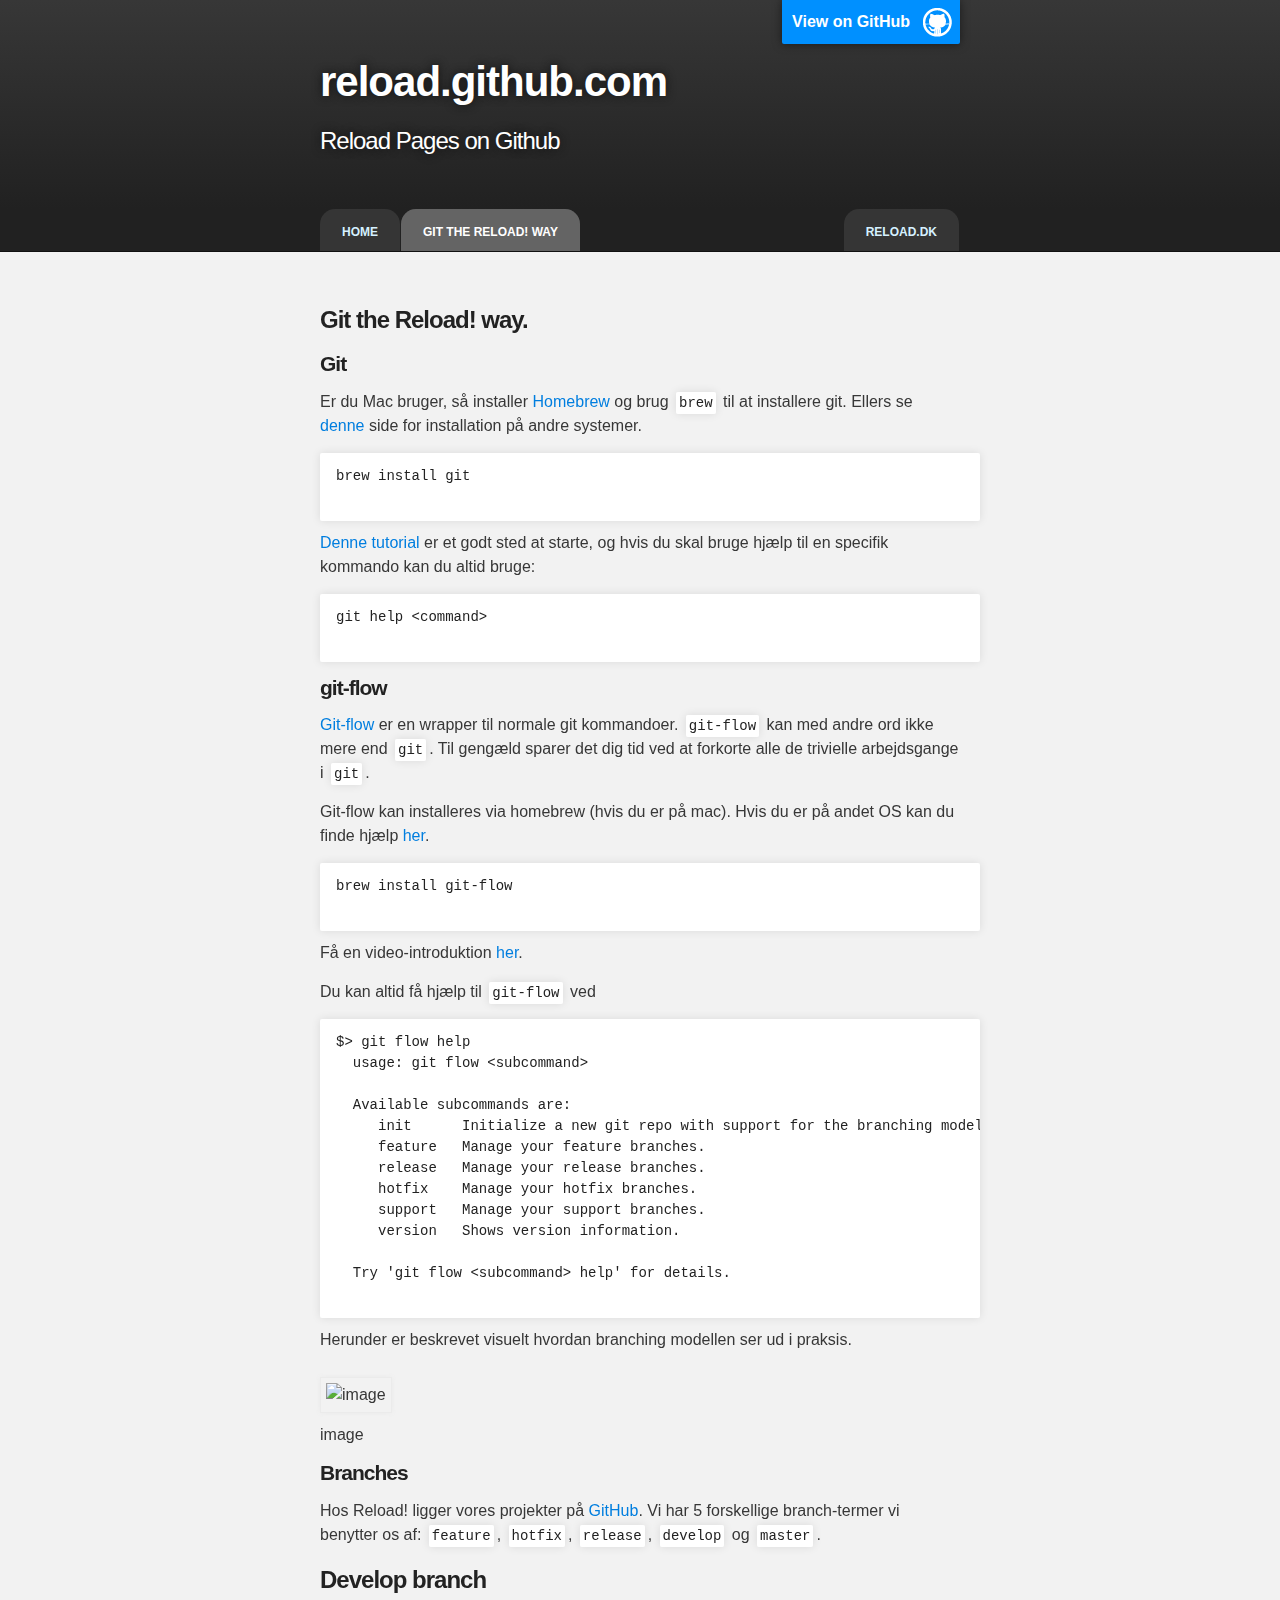
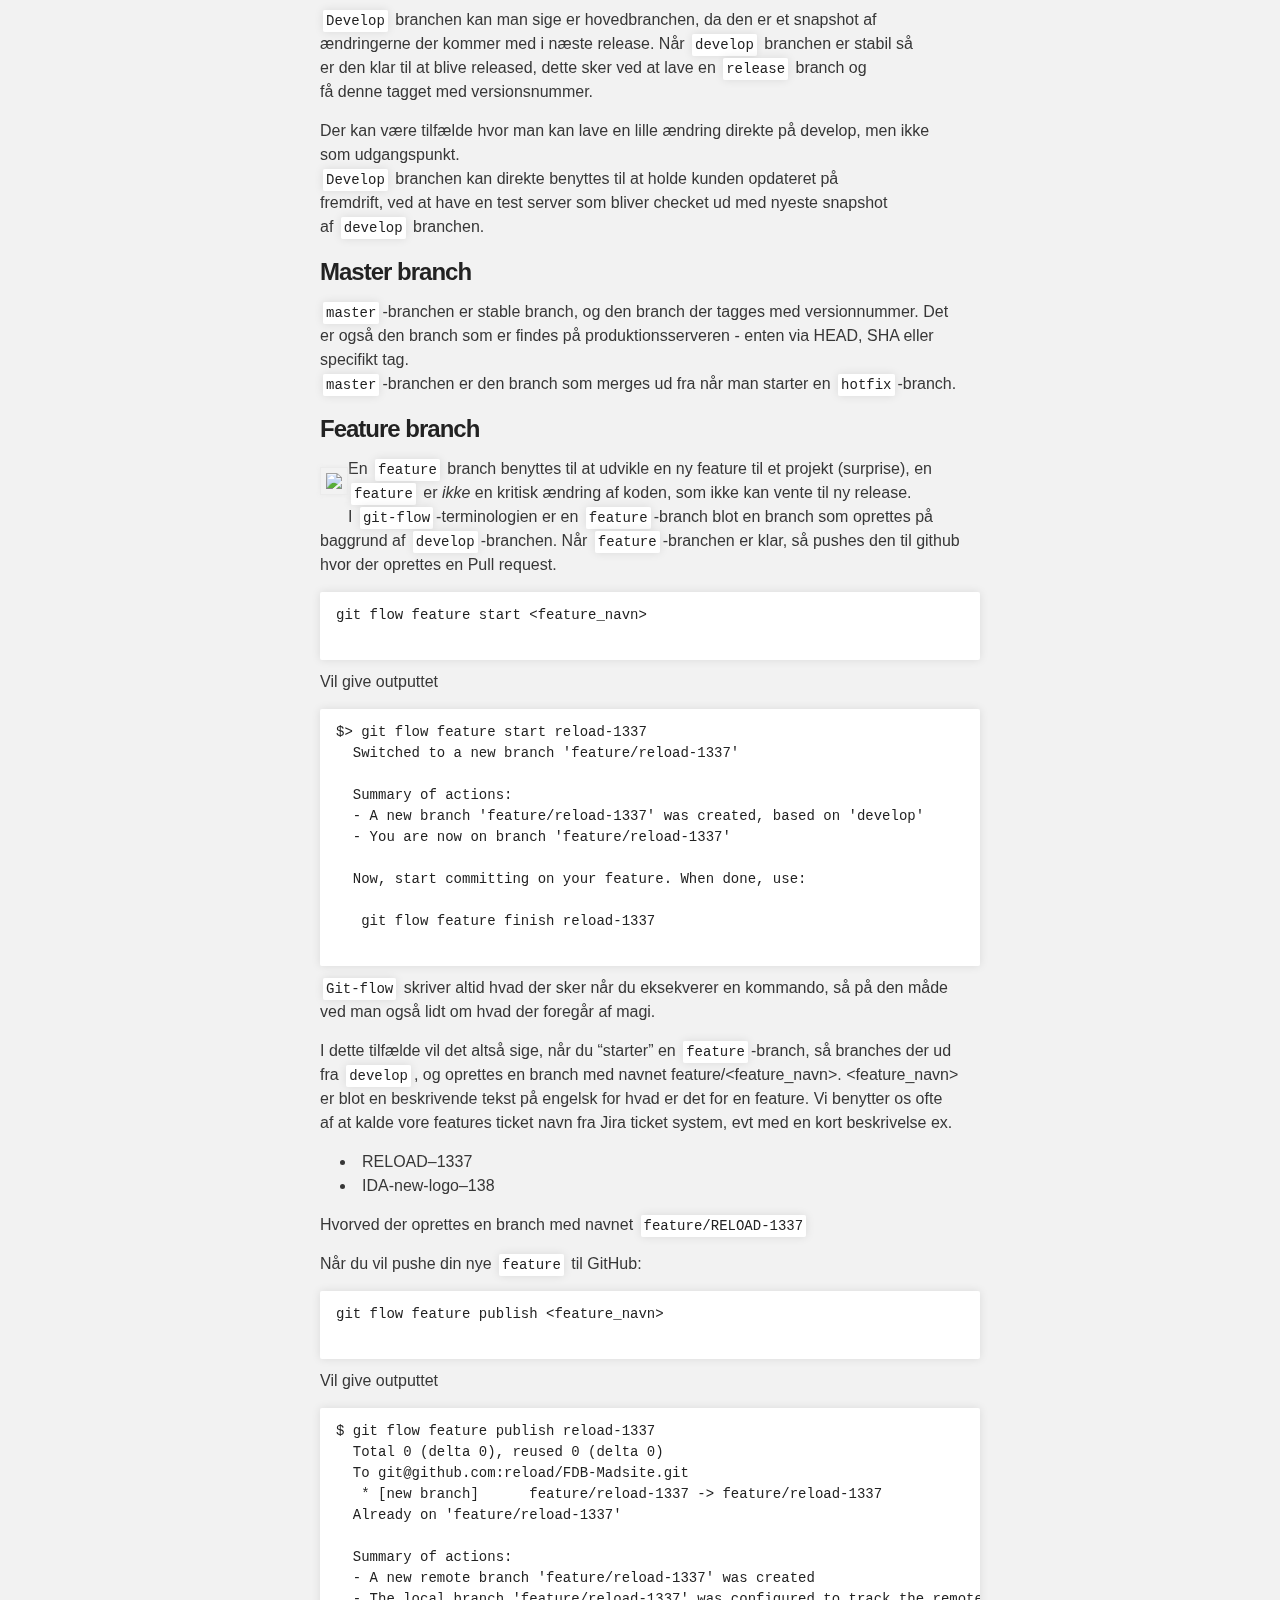
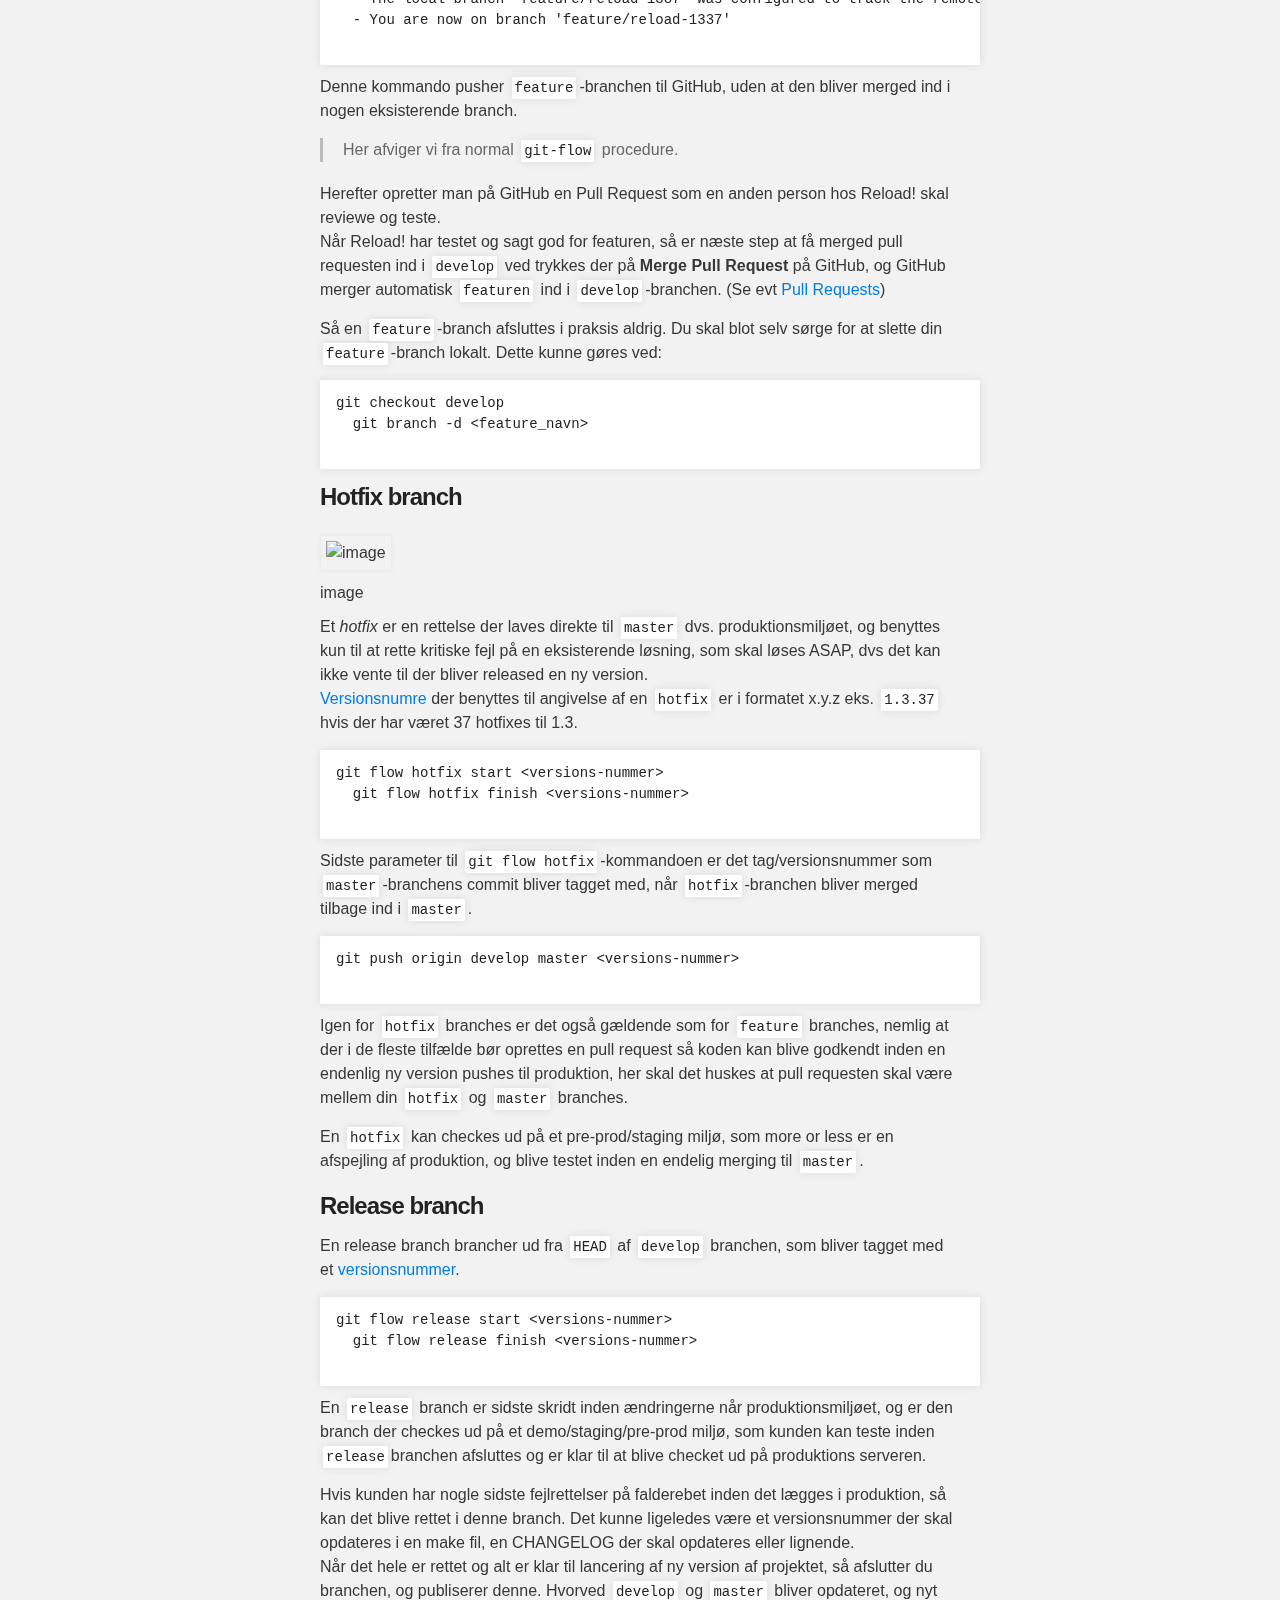
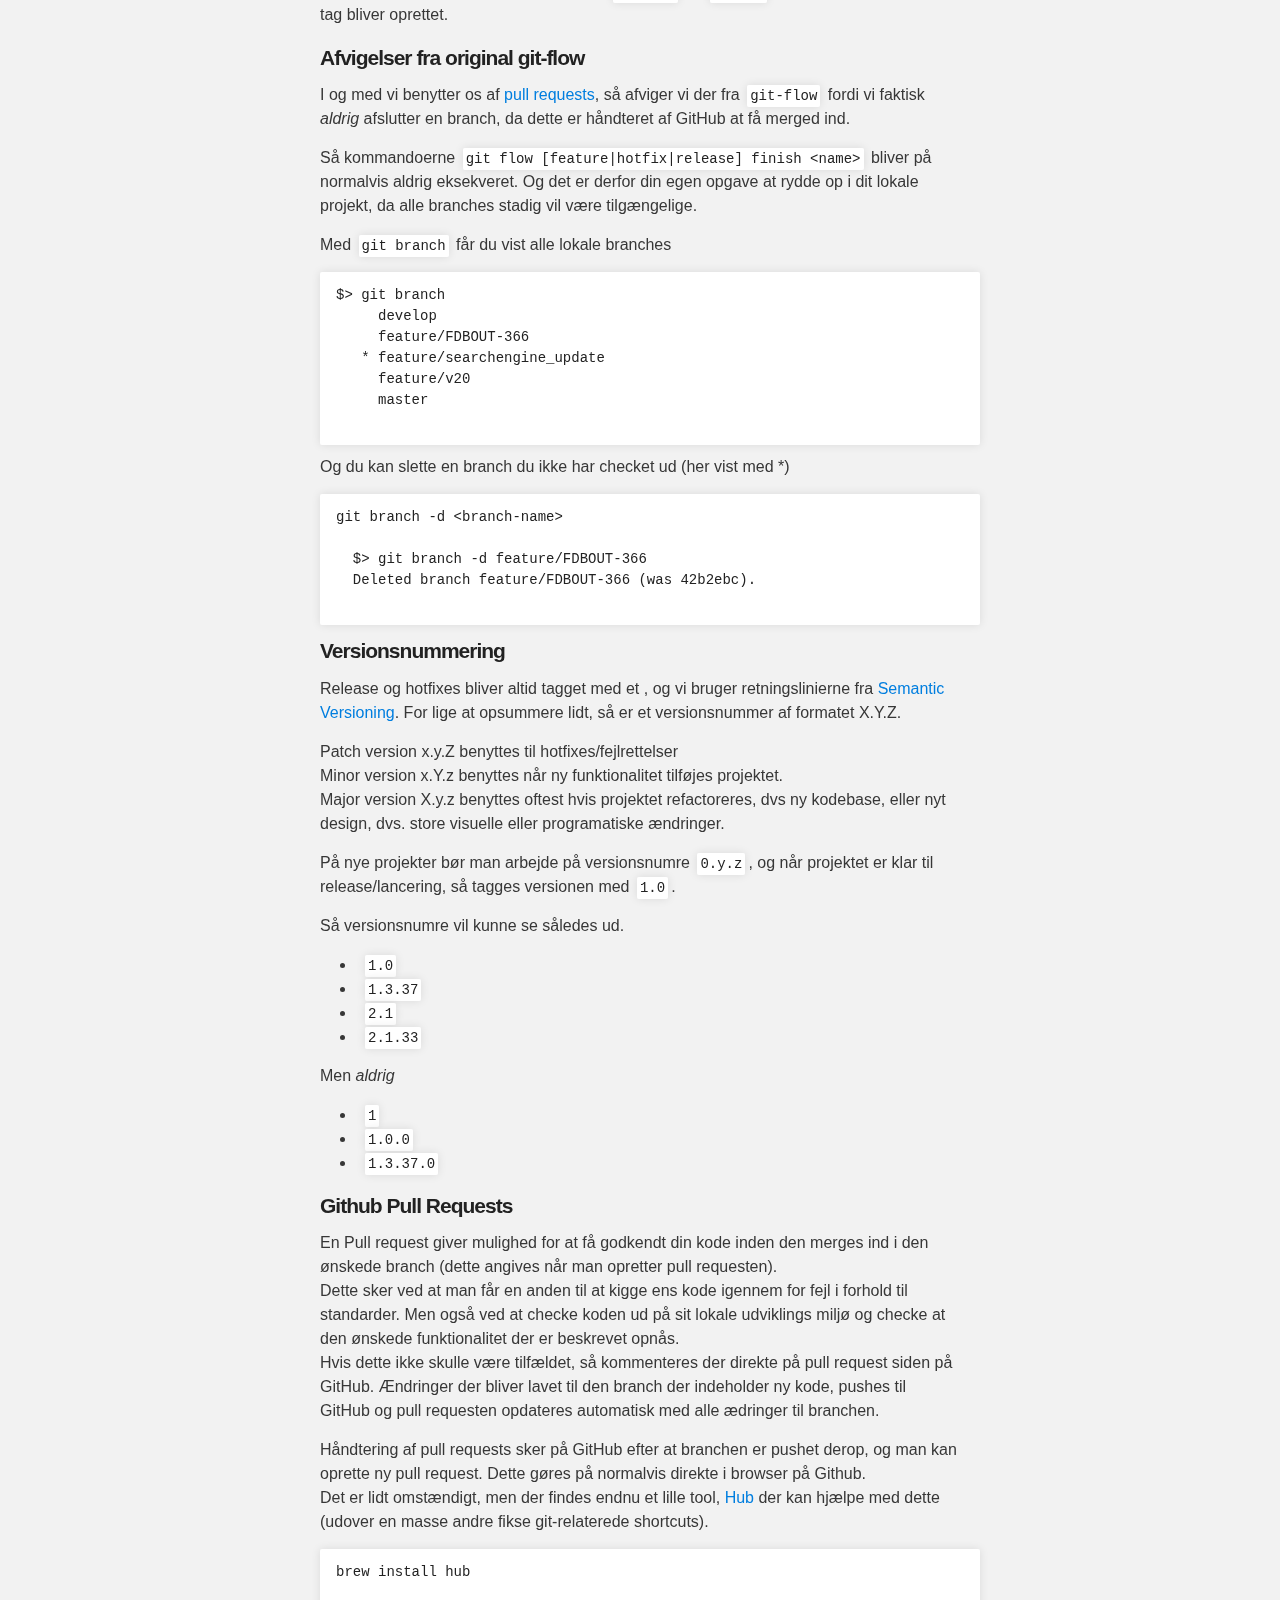
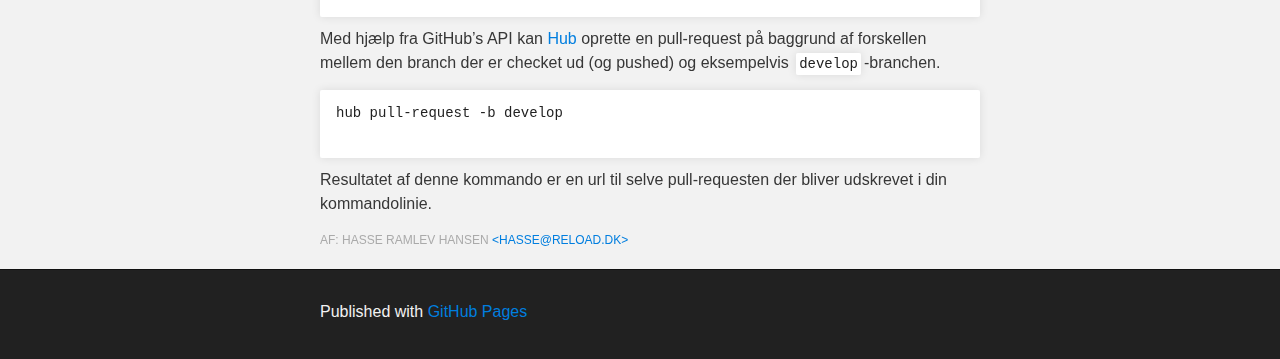
==== git-the-reload-way.html @ 1edd634a "Added a post about 'git the reload! way'" ====
<!DOCTYPE html>
<html>

  <head>
    <meta charset='utf-8' />
    <meta http-equiv="X-UA-Compatible" content="chrome=1" />
    <meta name="description" content="reload.github.com : Reload Pages on Github" />

    <link rel="stylesheet" type="text/css" media="screen" href="stylesheets/stylesheet.css">

    <title>reload.github.com</title>
  </head>

  <body>
  <!-- HEADER -->
  <div id="header_wrap" class="outer">
    <header class="inner">
      <a id="forkme_banner" href="https://github.com/reload">View on GitHub</a>

      <h1 id="project_title">reload.github.com</h1>
      <h2 id="project_tagline">Reload Pages on Github</h2>

    </header>
  </div>

  <menu class="inner">
    <ul>
      <li><a href="/index.html">Home</a></li>
      <li><a class="current" href="git-the-reload-way.html">Git the reload! way</a></li>
      <li><a href="http://reload.dk">Reload.dk</a></li>
    </ul>
  </menu>


  <!-- MAIN CONTENT -->
  <div id="main_content_wrap" class="outer">
    <section id="main_content" class="inner">
      <h3 id="gitthereloadway.">Git the Reload! way.</h3>
      <h4 id="git">Git</h4>

      <p>Er du Mac bruger, så installer <a href="http://brew.sh/">Homebrew</a> og brug <code>brew</code> til at installere git. Ellers se <a href="http://git-scm.com/book/en/Getting-Started-Installing-Git">denne</a> side for installation på andre systemer.</p>

      <pre><code>brew install git
      </code></pre>

      <p><a href="http://git-scm.com/docs/gittutorial">Denne tutorial</a> er et godt sted at starte, og hvis du skal bruge hjælp til en specifik kommando kan du altid bruge:</p>

      <pre><code>git help &lt;command&gt;  
      </code></pre>

      <h4 id="git-flow">git-flow</h4>

      <p><a href="https://github.com/nvie/gitflow">Git-flow</a> er en wrapper til normale git kommandoer. <code>git-flow</code> kan med andre ord ikke mere end <code>git</code>. Til gengæld sparer det dig tid ved at forkorte alle de trivielle arbejdsgange i <code>git</code>. </p>

      <p>Git-flow kan installeres via homebrew (hvis du er på mac). Hvis du er på andet OS kan du finde hjælp <a href="https://github.com/nvie/gitflow/wiki/Installation">her</a>. </p>

      <pre><code>brew install git-flow  
      </code></pre>

      <p>Få en video-introduktion <a href="http://vimeo.com/37408017">her</a>. </p>

      <p>Du kan altid få hjælp til <code>git-flow</code> ved </p>

      <pre><code>$&gt; git flow help
  usage: git flow &lt;subcommand&gt;

  Available subcommands are:
     init      Initialize a new git repo with support for the branching model.
     feature   Manage your feature branches.
     release   Manage your release branches.
     hotfix    Manage your hotfix branches.
     support   Manage your support branches.
     version   Shows version information.

  Try 'git flow &lt;subcommand&gt; help' for details.
      </code></pre>

      <p>Herunder er beskrevet visuelt hvordan branching modellen ser ud i praksis. </p>

      <figure>
        <img src="http://nvie.com/img/2009/12/Screen-shot-2009-12-24-at-11.32.03.png" alt="image" />
        <figcaption>image</figcaption></figure>

      <h4 id="branches">Branches</h4>

      <p>Hos Reload! ligger vores projekter på <a href="http://github.com">GitHub</a>. Vi har 5 forskellige branch-termer vi benytter os af: <code>feature</code>, <code>hotfix</code>, <code>release</code>, <code>develop</code> og <code>master</code>. </p>

      <h3 id="developbranch">Develop branch</h3>

      <p><code>Develop</code> branchen kan man sige er hovedbranchen, da den er et snapshot af<br/>
      ændringerne der kommer med i næste release. Når <code>develop</code> branchen er stabil så<br/>
      er den klar til at blive released, dette sker ved at lave en <code>release</code> branch og<br/>
      få denne tagget med versionsnummer. </p>

      <p>Der kan være tilfælde hvor man kan lave en lille ændring direkte på develop, men ikke som udgangspunkt.<br/>
      <code>Develop</code> branchen kan direkte benyttes til at holde kunden opdateret på<br/>
      fremdrift, ved at have en test server som bliver checket ud med nyeste snapshot<br/>
      af <code>develop</code> branchen. </p>

      <h3 id="masterbranch">Master branch</h3>

      <p><code>master</code>-branchen er stable branch, og den branch der tagges med versionnummer. Det er også den branch som er findes på produktionsserveren - enten via HEAD, SHA eller specifikt tag.<br/>
      <code>master</code>-branchen er den branch som merges ud fra når man starter en <code>hotfix</code>-branch. </p>

      <h3 id="featurebranch">Feature branch</h3>
      <div style='float:left;'> <img src='http://nvie.com/img/2009/12/fb.png'> </div>

      <p>En <code>feature</code> branch benyttes til at udvikle en ny feature til et projekt (surprise), en <code>feature</code> er <em>ikke</em> en kritisk ændring af koden, som ikke kan vente til ny release.<br/>
      I <code>git-flow</code>-terminologien er en <code>feature</code>-branch blot en branch som oprettes på baggrund af <code>develop</code>-branchen. Når <code>feature</code>-branchen er klar, så pushes den til github hvor der oprettes en Pull request.</p>

      <pre><code>git flow feature start &lt;feature_navn&gt;
      </code></pre>

      <p>Vil give outputtet</p>

      <pre><code>$&gt; git flow feature start reload-1337
  Switched to a new branch 'feature/reload-1337'

  Summary of actions:
  - A new branch 'feature/reload-1337' was created, based on 'develop'
  - You are now on branch 'feature/reload-1337'

  Now, start committing on your feature. When done, use:

   git flow feature finish reload-1337
      </code></pre>

      <p><code>Git-flow</code> skriver altid hvad der sker når du eksekverer en kommando, så på den måde ved man også lidt om hvad der foregår af magi. </p>

      <p>I dette tilfælde vil det altså sige, når du &#8220;starter&#8221; en <code>feature</code>-branch, så branches der ud fra <code>develop</code>, og oprettes en branch med navnet feature/&lt;feature_navn&gt;. &lt;feature_navn&gt; er blot en beskrivende tekst på engelsk for hvad er det for en feature. Vi benytter os ofte af at kalde vore features ticket navn fra Jira ticket system, evt med en kort beskrivelse ex. </p>

      <ul>
        <li>RELOAD&#8211;1337</li>
        <li>IDA-new-logo&#8211;138</li>
      </ul>

      <p>Hvorved der oprettes en branch med navnet <code>feature/RELOAD-1337</code></p>

      <p>Når du vil pushe din nye <code>feature</code> til GitHub:</p>

      <pre><code>git flow feature publish &lt;feature_navn&gt;
      </code></pre>

      <p>Vil give outputtet</p>

      <pre><code>$ git flow feature publish reload-1337
  Total 0 (delta 0), reused 0 (delta 0)
  To git@github.com:reload/FDB-Madsite.git
   * [new branch]      feature/reload-1337 -&gt; feature/reload-1337
  Already on 'feature/reload-1337'

  Summary of actions:
  - A new remote branch 'feature/reload-1337' was created
  - The local branch 'feature/reload-1337' was configured to track the remote branch
  - You are now on branch 'feature/reload-1337'
      </code></pre>

      <p>Denne kommando pusher <code>feature</code>-branchen til GitHub, uden at den bliver merged ind i nogen eksisterende branch. </p>

      <blockquote>
        <p>Her afviger vi fra normal <code>git-flow</code> procedure. </p>
      </blockquote>

      <p>Herefter opretter man på GitHub en Pull Request som en anden person hos Reload! skal reviewe og teste.<br/>
      Når Reload! har testet og sagt god for featuren, så er næste step at få merged pull requesten ind i <code>develop</code> ved trykkes der på <strong>Merge Pull Request</strong> på GitHub, og GitHub merger automatisk <code>featuren</code> ind i <code>develop</code>-branchen. (Se evt <a href="#pullrequests">Pull Requests</a>) </p>

      <p>Så en <code>feature</code>-branch afsluttes i praksis aldrig. Du skal blot selv sørge for at slette din <code>feature</code>-branch lokalt. Dette kunne gøres ved:</p>

      <pre><code>git checkout develop
  git branch -d &lt;feature_navn&gt;  
      </code></pre>

      <h3 id="hotfixbranch">Hotfix branch</h3>

      <figure>
        <img src="http://nvie.com/img/2010/01/hotfix-branches1.png" alt="image" />
        <figcaption>image</figcaption></figure>

      <p>Et <em>hotfix</em> er en rettelse der laves direkte til <code>master</code> dvs. produktionsmiljøet, og benyttes kun til at rette kritiske fejl på en eksisterende løsning, som skal løses ASAP, dvs det kan ikke vente til der bliver released en ny version.<br/>
      <a href="#versionsnummering">Versionsnumre</a> der benyttes til angivelse af en <code>hotfix</code> er i formatet x.y.z eks. <code>1.3.37</code> hvis der har været 37 hotfixes til 1.3.</p>

      <pre><code>git flow hotfix start &lt;versions-nummer&gt;
  git flow hotfix finish &lt;versions-nummer&gt;
      </code></pre>

      <p>Sidste parameter til <code>git flow hotfix</code>-kommandoen er det tag/versionsnummer som <code>master</code>-branchens commit bliver tagget med, når <code>hotfix</code>-branchen bliver merged tilbage ind i <code>master</code>.</p>

      <pre><code>git push origin develop master &lt;versions-nummer&gt;
      </code></pre>

      <p>Igen for <code>hotfix</code> branches er det også gældende som for <code>feature</code> branches, nemlig at der i de fleste tilfælde bør oprettes en pull request så koden kan blive godkendt inden en endenlig ny version pushes til produktion, her skal det huskes at pull requesten skal være mellem din <code>hotfix</code> og <code>master</code> branches. </p>

      <p>En <code>hotfix</code> kan checkes ud på et pre-prod/staging miljø, som more or less er en afspejling af produktion, og blive testet inden en endelig merging til <code>master</code>. </p>

      <h3 id="releasebranch">Release branch</h3>

      <p>En release branch brancher ud fra <code>HEAD</code> af <code>develop</code> branchen, som bliver tagget med<br/>
      et <a href="#versionsnummering">versionsnummer</a>.</p>

      <pre><code>git flow release start &lt;versions-nummer&gt;
  git flow release finish &lt;versions-nummer&gt;
      </code></pre>

      <p>En <code>release</code> branch er sidste skridt inden ændringerne når produktionsmiljøet, og er den branch der checkes ud på et demo/staging/pre-prod miljø, som kunden kan teste inden <code>release</code>branchen afsluttes og er klar til at blive checket ud på produktions serveren. </p>

      <p>Hvis kunden har nogle sidste fejlrettelser på falderebet inden det lægges i produktion, så kan det blive rettet i denne branch. Det kunne ligeledes være et versionsnummer der skal opdateres i en make fil, en CHANGELOG der skal opdateres eller lignende.<br/>
      Når det hele er rettet og alt er klar til lancering af ny version af projektet, så afslutter du branchen, og publiserer denne. Hvorved <code>develop</code> og <code>master</code> bliver opdateret, og nyt tag <versions-nummer> bliver oprettet. </p>

      <h4 id="afvigelserfraoriginalgit-flow">Afvigelser fra original git-flow</h4>

      <p>I og med vi benytter os af <a href="#pullrequests">pull requests</a>, så afviger vi der fra <code>git-flow</code> fordi vi faktisk <em>aldrig</em> afslutter en branch, da dette er håndteret af GitHub at få merged ind. </p>

      <p>Så kommandoerne <code>git flow [feature|hotfix|release] finish &lt;name&gt;</code> bliver på normalvis aldrig eksekveret. Og det er derfor din egen opgave at rydde op i dit lokale projekt, da alle branches stadig vil være tilgængelige. </p>

      <p>Med <code>git branch</code> får du vist alle lokale branches</p>

      <pre><code>$&gt; git branch
     develop
     feature/FDBOUT-366
   * feature/searchengine_update
     feature/v20
     master
      </code></pre>

      <p>Og du kan slette en branch du ikke har checket ud (her vist med *)</p>

      <pre><code>git branch -d &lt;branch-name&gt;

  $&gt; git branch -d feature/FDBOUT-366
  Deleted branch feature/FDBOUT-366 (was 42b2ebc).  
      </code></pre>

      <h4 id="versionsnummering">Versionsnummering</h4>

      <p>Release og hotfixes bliver altid tagget med et <versions-nummer>, og vi bruger retningslinierne fra <a href="http://semver.org/">Semantic Versioning</a>. For lige at opsummere lidt, så er et versionsnummer af formatet X.Y.Z. </p>

      <p>Patch version x.y.Z benyttes til hotfixes/fejlrettelser<br/>
      Minor version x.Y.z benyttes når ny funktionalitet tilføjes projektet.<br/>
      Major version X.y.z benyttes oftest hvis projektet refactoreres, dvs ny kodebase, eller nyt design, dvs. store visuelle eller programatiske ændringer. </p>

      <p>På nye projekter bør man arbejde på versionsnumre <code>0.y.z</code>, og når projektet er klar til release/lancering, så tagges versionen med <code>1.0</code>. </p>

      <p>Så versionsnumre vil kunne se således ud. </p>

      <ul>
        <li><code>1.0</code></li>
        <li><code>1.3.37</code></li>
        <li><code>2.1</code></li>
        <li><code>2.1.33</code></li>
      </ul>

      <p>Men <em>aldrig</em> </p>

      <ul>
        <li><code>1</code></li>
        <li><code>1.0.0</code></li>
        <li><code>1.3.37.0</code></li>
      </ul>

      <h4 id="githubpullrequests">Github Pull Requests</h4>

      <p>En Pull request giver mulighed for at få godkendt din kode inden den merges ind i den ønskede branch (dette angives når man opretter pull requesten).<br/>
      Dette sker ved at man får en anden til at kigge ens kode igennem for fejl i forhold til standarder. Men også ved at checke koden ud på sit lokale udviklings miljø og checke at den ønskede funktionalitet der er beskrevet opnås.<br/>
      Hvis dette ikke skulle være tilfældet, så kommenteres der direkte på pull request siden på GitHub. Ændringer der bliver lavet til den branch der indeholder ny kode, pushes til GitHub og pull requesten opdateres automatisk med alle ædringer til branchen. </p>

      <p>Håndtering af pull requests sker på GitHub efter at branchen er pushet derop, og man kan oprette ny pull request. Dette gøres på normalvis direkte i browser på Github.<br/>
      Det er lidt omstændigt, men der findes endnu et lille tool, <a href="http://defunkt.io/hub/">Hub</a> der kan hjælpe med dette (udover en masse andre fikse git-relaterede shortcuts).</p>

      <pre><code>brew install hub  
      </code></pre>

      <p>Med hjælp fra GitHub&#8217;s API kan <a href="http://defunkt.io/hub/">Hub</a> oprette en pull-request på baggrund af forskellen mellem den branch der er checket ud (og pushed) og eksempelvis <code>develop</code>-branchen.</p>

      <pre><code>hub pull-request -b develop
      </code></pre>

      <p>Resultatet af denne kommando er en url til selve pull-requesten der bliver udskrevet i din kommandolinie.</p>

      <div class="byline">Af: Hasse Ramlev Hansen <a
          href="mailto:hasse@reload.dk">&lt;hasse@reload.dk&gt;</a></div>
    </section>
  </div>

  <!-- FOOTER  -->
  <div id="footer_wrap" class="outer">
    <footer class="inner">
      <p>Published with <a href="http://pages.github.com">GitHub Pages</a></p>
    </footer>
  </div>

  <script type="text/javascript">
  var gaJsHost = (("https:" == document.location.protocol) ? "https://ssl." : "http://www.");
  document.write(unescape("%3Cscript src='" + gaJsHost + "google-analytics.com/ga.js' type='text/javascript'%3E%3C/script%3E"));
  </script>
  <script type="text/javascript">
  try {
    var pageTracker = _gat._getTracker("UA-15751550-1");
    pageTracker._trackPageview();
  } catch(err) {}
  </script>


  </body>
  </html>
---- stylesheets/stylesheet.css ----
/*******************************************************************************
Slate Theme for Github Pages
by Jason Costello, @jsncostello
*******************************************************************************/

@import url(pygment_trac.css);

/*******************************************************************************
MeyerWeb Reset
*******************************************************************************/

html, body, div, span, applet, object, iframe,
h1, h2, h3, h4, h5, h6, p, blockquote, pre,
a, abbr, acronym, address, big, cite, code,
del, dfn, em, img, ins, kbd, q, s, samp,
small, strike, strong, sub, sup, tt, var,
b, u, i, center,
dl, dt, dd, ol, ul, li,
fieldset, form, label, legend,
table, caption, tbody, tfoot, thead, tr, th, td,
article, aside, canvas, details, embed,
figure, figcaption, footer, header, hgroup,
menu, nav, output, ruby, section, summary,
time, mark, audio, video {
  margin: 0;
  padding: 0;
  border: 0;
  font: inherit;
  vertical-align: baseline;
}

/* HTML5 display-role reset for older browsers */
article, aside, details, figcaption, figure,
footer, header, hgroup, menu, nav, section {
  display: block;
}

ol, ul {
  list-style: none;
}

blockquote, q {
}

table {
  border-collapse: collapse;
  border-spacing: 0;
}

a:focus {
  outline: none;
}

/*******************************************************************************
Theme Styles
*******************************************************************************/

body {
  box-sizing: border-box;
  color:#373737;
  background: #212121;
  font-size: 16px;
  font-family: 'Myriad Pro', Calibri, Helvetica, Arial, sans-serif;
  line-height: 1.5;
  -webkit-font-smoothing: antialiased;
}

h1, h2, h3, h4, h5, h6 {
  margin: 10px 0;
  font-weight: 700;
  color:#222222;
  font-family: 'Lucida Grande', 'Calibri', Helvetica, Arial, sans-serif;
  letter-spacing: -1px;
}

h1 {
  font-size: 36px;
  font-weight: 700;
}

h2 {
  padding-bottom: 10px;
  font-size: 32px;
  background: url('../images/bg_hr.png') repeat-x bottom;
}

h3 {
  font-size: 24px;
}

h4 {
  font-size: 21px;
}

h5 {
  font-size: 18px;
}

h6 {
  font-size: 16px;
}

p {
  margin: 10px 0 15px 0;
}

footer p {
  color: #f2f2f2;
}

a {
  text-decoration: none;
  color: #007edf;
  text-shadow: none;

  transition: color 0.5s ease;
  transition: text-shadow 0.5s ease;
  -webkit-transition: color 0.5s ease;
  -webkit-transition: text-shadow 0.5s ease;
  -moz-transition: color 0.5s ease;
  -moz-transition: text-shadow 0.5s ease;
  -o-transition: color 0.5s ease;
  -o-transition: text-shadow 0.5s ease;
  -ms-transition: color 0.5s ease;
  -ms-transition: text-shadow 0.5s ease;
}

#main_content a:hover {
  color: #0069ba;
  text-shadow: #0090ff 0px 0px 2px;
}

footer a:hover {
  color: #43adff;
  text-shadow: #0090ff 0px 0px 2px;
}

em {
  font-style: italic;
}

strong {
  font-weight: bold;
}

img {
  position: relative;
  margin: 0 auto;
  max-width: 739px;
  padding: 5px;
  margin: 10px 0 10px 0;
  border: 1px solid #ebebeb;

  box-shadow: 0 0 5px #ebebeb;
  -webkit-box-shadow: 0 0 5px #ebebeb;
  -moz-box-shadow: 0 0 5px #ebebeb;
  -o-box-shadow: 0 0 5px #ebebeb;
  -ms-box-shadow: 0 0 5px #ebebeb;
}

pre, code {
  width: 100%;
  color: #222;
  background-color: #fff;

  font-family: Monaco, "Bitstream Vera Sans Mono", "Lucida Console", Terminal, monospace;
  font-size: 14px;

  border-radius: 2px;
  -moz-border-radius: 2px;
  -webkit-border-radius: 2px;



}

pre {
  width: 100%;
  padding: 10px;
  box-shadow: 0 0 10px rgba(0,0,0,.1);
  overflow: auto;
}

code {
  padding: 3px;
  margin: 0 3px;
  box-shadow: 0 0 10px rgba(0,0,0,.1);
}

pre code {
  display: block;
  box-shadow: none;
}

blockquote {
  color: #666;
  margin-bottom: 20px;
  padding: 0 0 0 20px;
  border-left: 3px solid #bbb;
}

ul, ol, dl {
  margin-bottom: 15px
}

ul li {
  list-style: inside;
  padding-left: 20px;
}

ol li {
  list-style: decimal inside;
  padding-left: 20px;
}

dl dt {
  font-weight: bold;
}

dl dd {
  padding-left: 20px;
  font-style: italic;
}

dl p {
  padding-left: 20px;
  font-style: italic;
}

hr {
  height: 1px;
  margin-bottom: 5px;
  border: none;
  background: url('../images/bg_hr.png') repeat-x center;
}

table {
  border: 1px solid #373737;
  margin-bottom: 20px;
  text-align: left;
 }

th {
  font-family: 'Lucida Grande', 'Helvetica Neue', Helvetica, Arial, sans-serif;
  padding: 10px;
  background: #373737;
  color: #fff;
 }

td {
  padding: 10px;
  border: 1px solid #373737;
 }

form {
  background: #f2f2f2;
  padding: 20px;
}

img {
  width: 100%;
  max-width: 100%;
}

/*******************************************************************************
Full-Width Styles
*******************************************************************************/

.outer {
  width: 100%;
}

.inner {
  position: relative;
  max-width: 640px;
  padding: 20px 10px;
  margin: 0 auto;
}

#forkme_banner {
  display: block;
  position: absolute;
  top:0;
  right: 10px;
  z-index: 10;
  padding: 10px 50px 10px 10px;
  color: #fff;
  background: url('../images/blacktocat.png') #0090ff no-repeat 95% 50%;
  font-weight: 700;
  box-shadow: 0 0 10px rgba(0,0,0,.5);
  border-bottom-left-radius: 2px;
  border-bottom-right-radius: 2px;
}

#header_wrap {
  background: #212121;
  background: -moz-linear-gradient(top, #373737, #212121);
  background: -webkit-linear-gradient(top, #373737, #212121);
  background: -ms-linear-gradient(top, #373737, #212121);
  background: -o-linear-gradient(top, #373737, #212121);
  background: linear-gradient(top, #373737, #212121);
}

#header_wrap .inner {
  padding: 50px 10px 30px 10px;
}

#project_title {
  margin: 0;
  color: #fff;
  font-size: 42px;
  font-weight: 700;
  text-shadow: #111 0px 0px 10px;
}

#project_tagline {
  color: #fff;
  font-size: 24px;
  font-weight: 300;
  background: none;
  text-shadow: #111 0px 0px 10px;
}

#downloads {
  position: absolute;
  width: 210px;
  z-index: 10;
  bottom: -40px;
  right: 0;
  height: 70px;
  background: url('../images/icon_download.png') no-repeat 0% 90%;
}

.zip_download_link {
  display: block;
  float: right;
  width: 90px;
  height:70px;
  text-indent: -5000px;
  overflow: hidden;
  background: url(../images/sprite_download.png) no-repeat bottom left;
}

.tar_download_link {
  display: block;
  float: right;
  width: 90px;
  height:70px;
  text-indent: -5000px;
  overflow: hidden;
  background: url(../images/sprite_download.png) no-repeat bottom right;
  margin-left: 10px;
}

.zip_download_link:hover {
  background: url(../images/sprite_download.png) no-repeat top left;
}

.tar_download_link:hover {
  background: url(../images/sprite_download.png) no-repeat top right;
}

#main_content_wrap {
  background: #f2f2f2;
  border-top: 1px solid #111;
  border-bottom: 1px solid #111;
}

#main_content {
  padding-top: 40px;
}

#footer_wrap {
  background: #212121;
}

.byline {
  color: #aaa;
  font-size: 12px;
  text-transform: uppercase;
}

/****************************
 * Main menu
 ****************************/
menu.inner {
  position: relative;
  display: block;
  height: 42px;
  font-size: 12px;
  font-weight: bold;
  text-transform: uppercase;
  padding: 0;
}
menu.inner ul {
  margin: 0;
  padding:0;
  list-style-type: none;
  width: auto;
}
menu.inner ul li {
  display: block;
  float: left;
  margin: 0 1px 0 0;
  border-radius: 15px 15px 0 0;
  padding: 0;
  background-color: rgba(100, 100, 100, 0.3);
}
menu.inner ul li:last-child {
  float: right;
}
menu.inner ul li a {
  display: block;
  float: left;
  color: #D5F1FF;
  text-decoration: none;
  padding: 14px 22px 0 22px;
  height: 28px;
}
menu.inner ul li a:hover, menu.inner ul li a.current {
  color: #fff;
  background-color: rgba(100, 100, 100, 1);
  border-radius: 15px 15px 0 0;
  transition: background-color 200ms linear;
}

/*******************************************************************************
Small Device Styles
*******************************************************************************/

@media screen and (max-width: 480px) {
  body {
    font-size:14px;
  }

  #downloads {
    display: none;
  }

  .inner {
    min-width: 320px;
    max-width: 480px;
  }

  #project_title {
  font-size: 32px;
  }

  h1 {
    font-size: 28px;
  }

  h2 {
    font-size: 24px;
  }

  h3 {
    font-size: 21px;
  }

  h4 {
    font-size: 18px;
  }

  h5 {
    font-size: 14px;
  }

  h6 {
    font-size: 12px;
  }

  code, pre {
    min-width: 320px;
    max-width: 480px;
    font-size: 11px;
  }

}
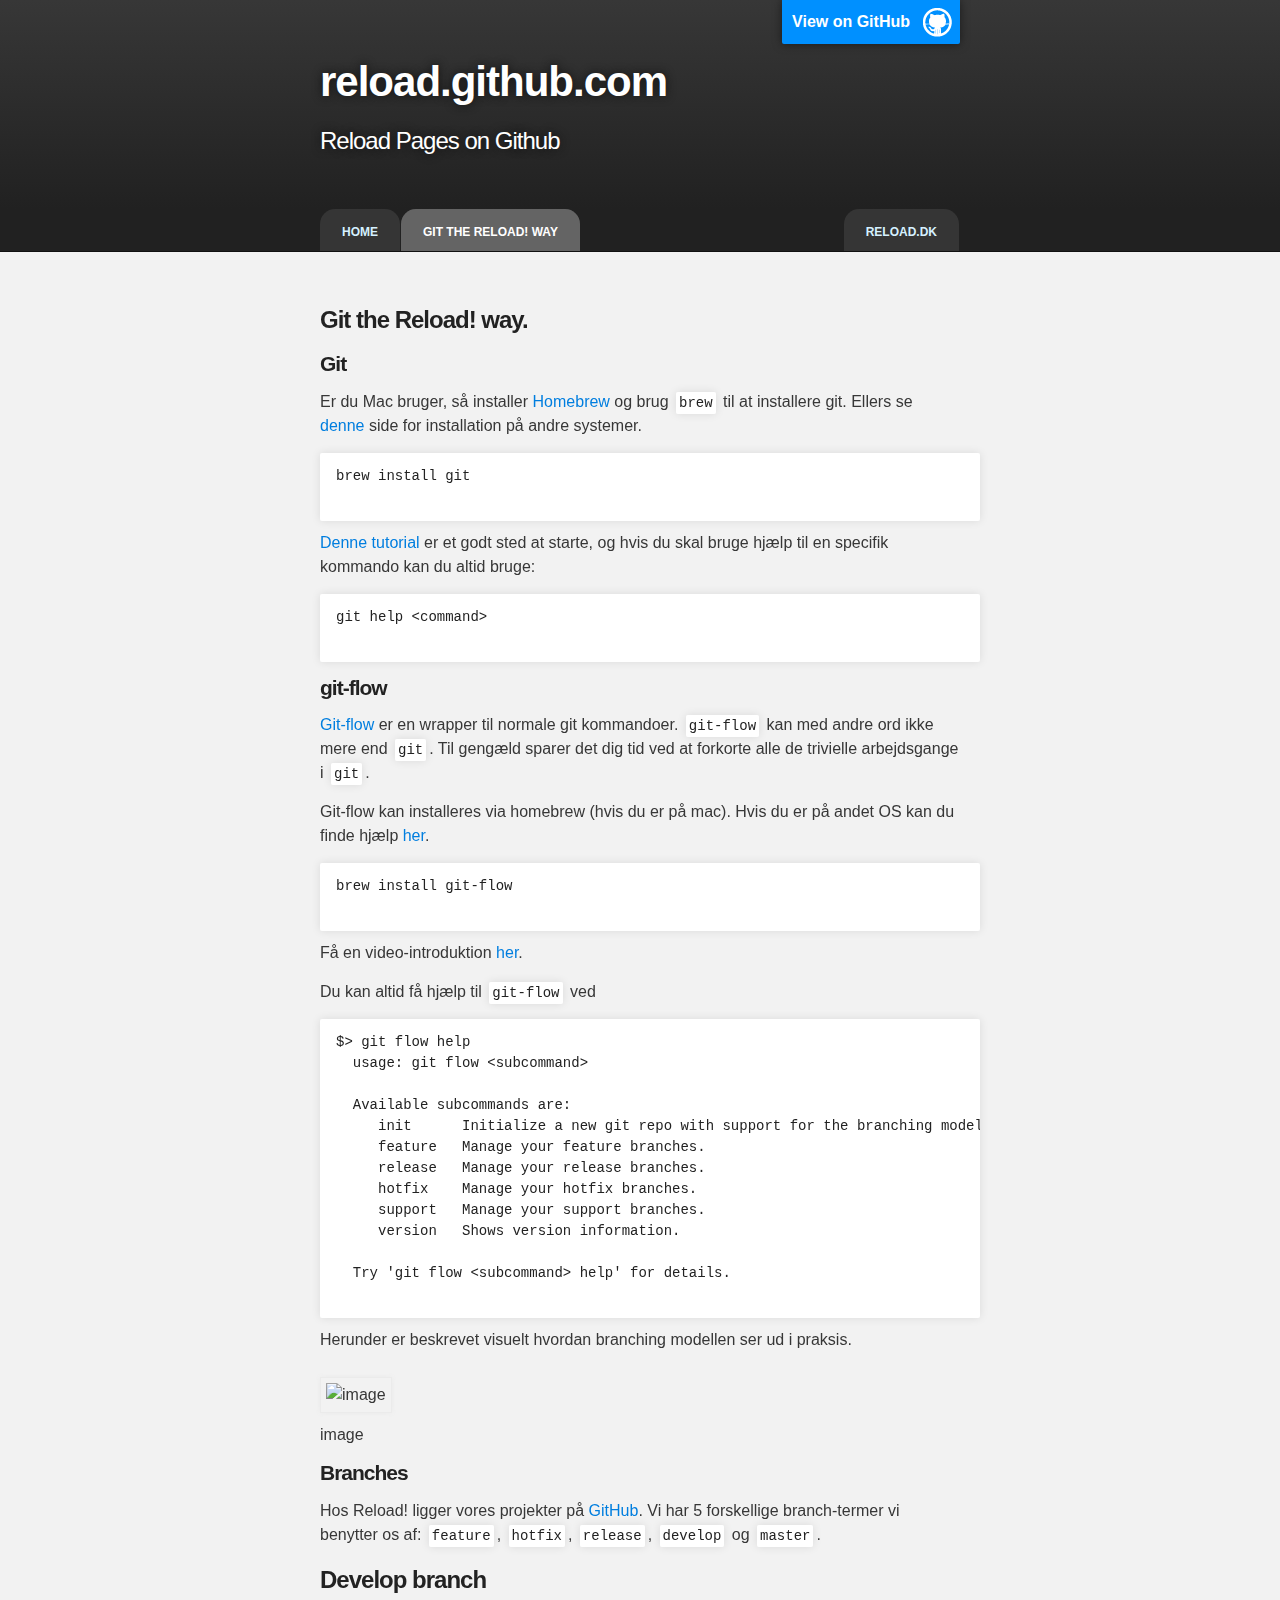
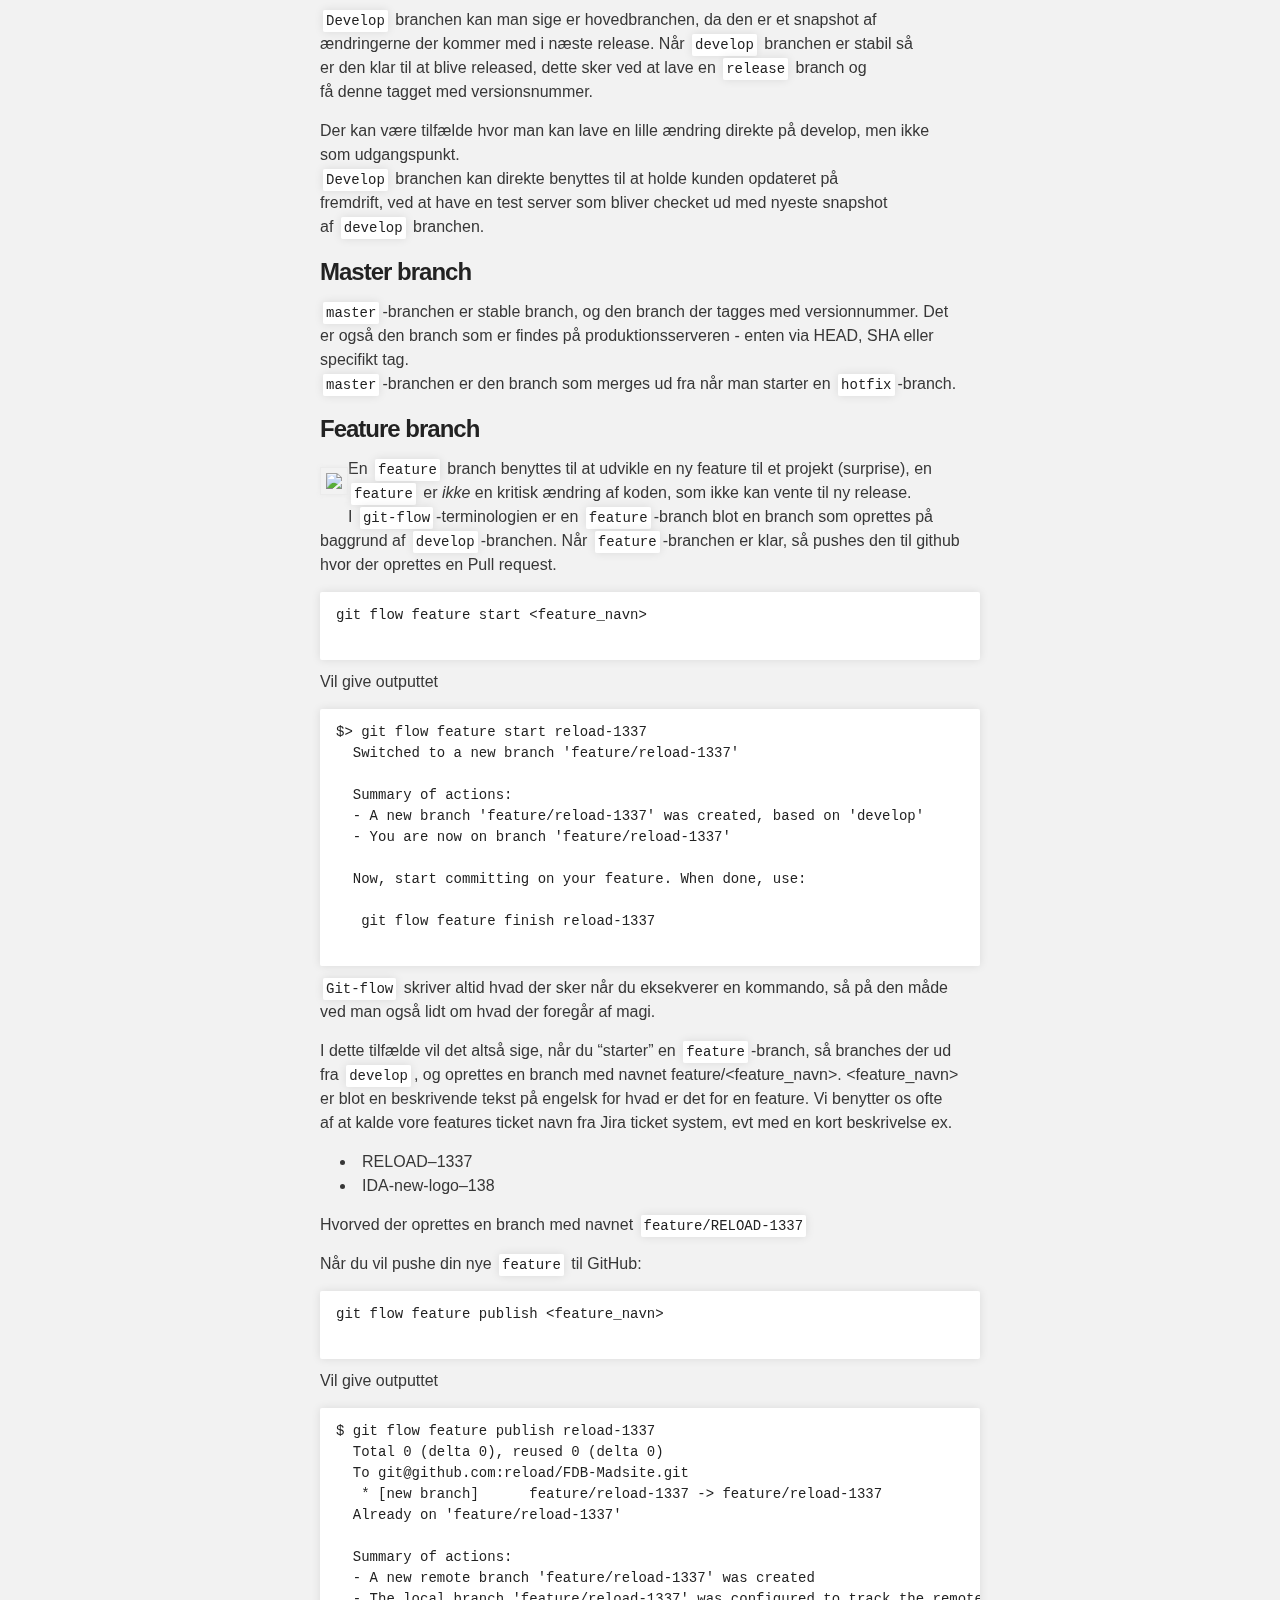
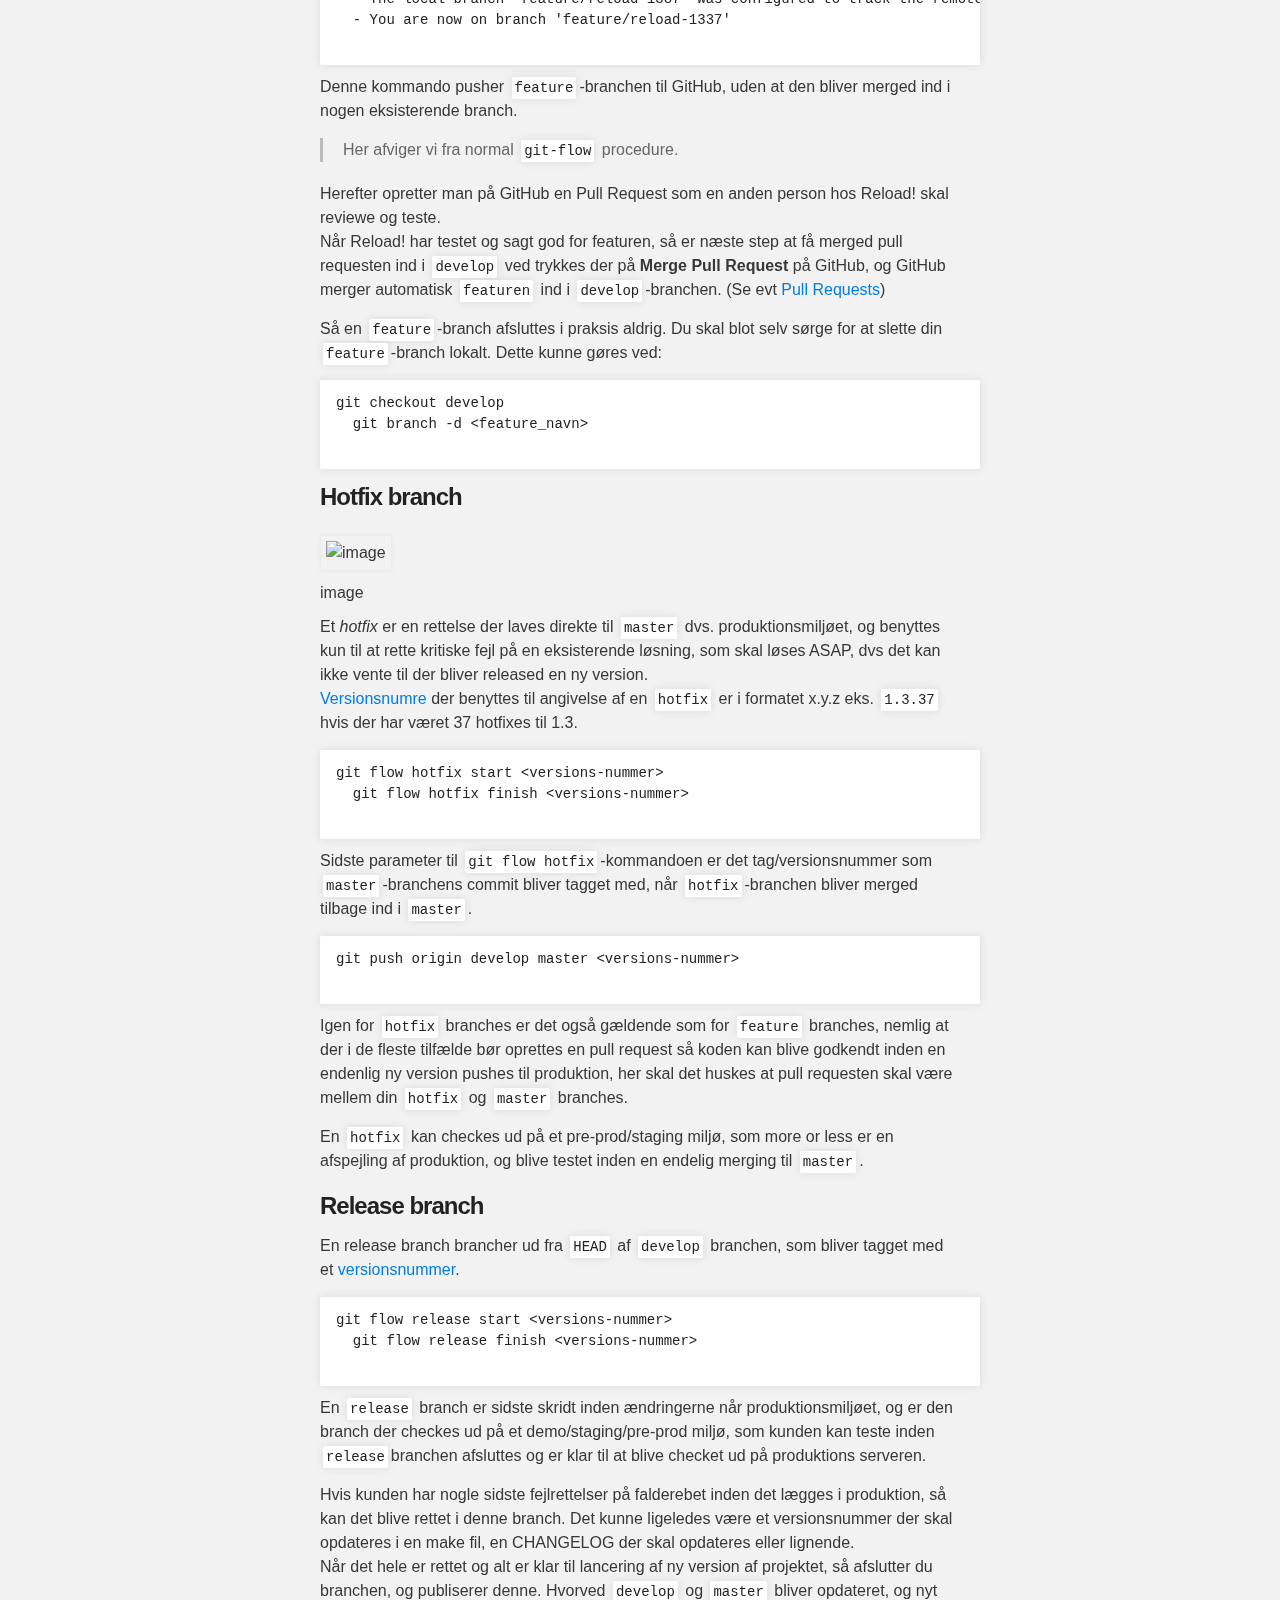
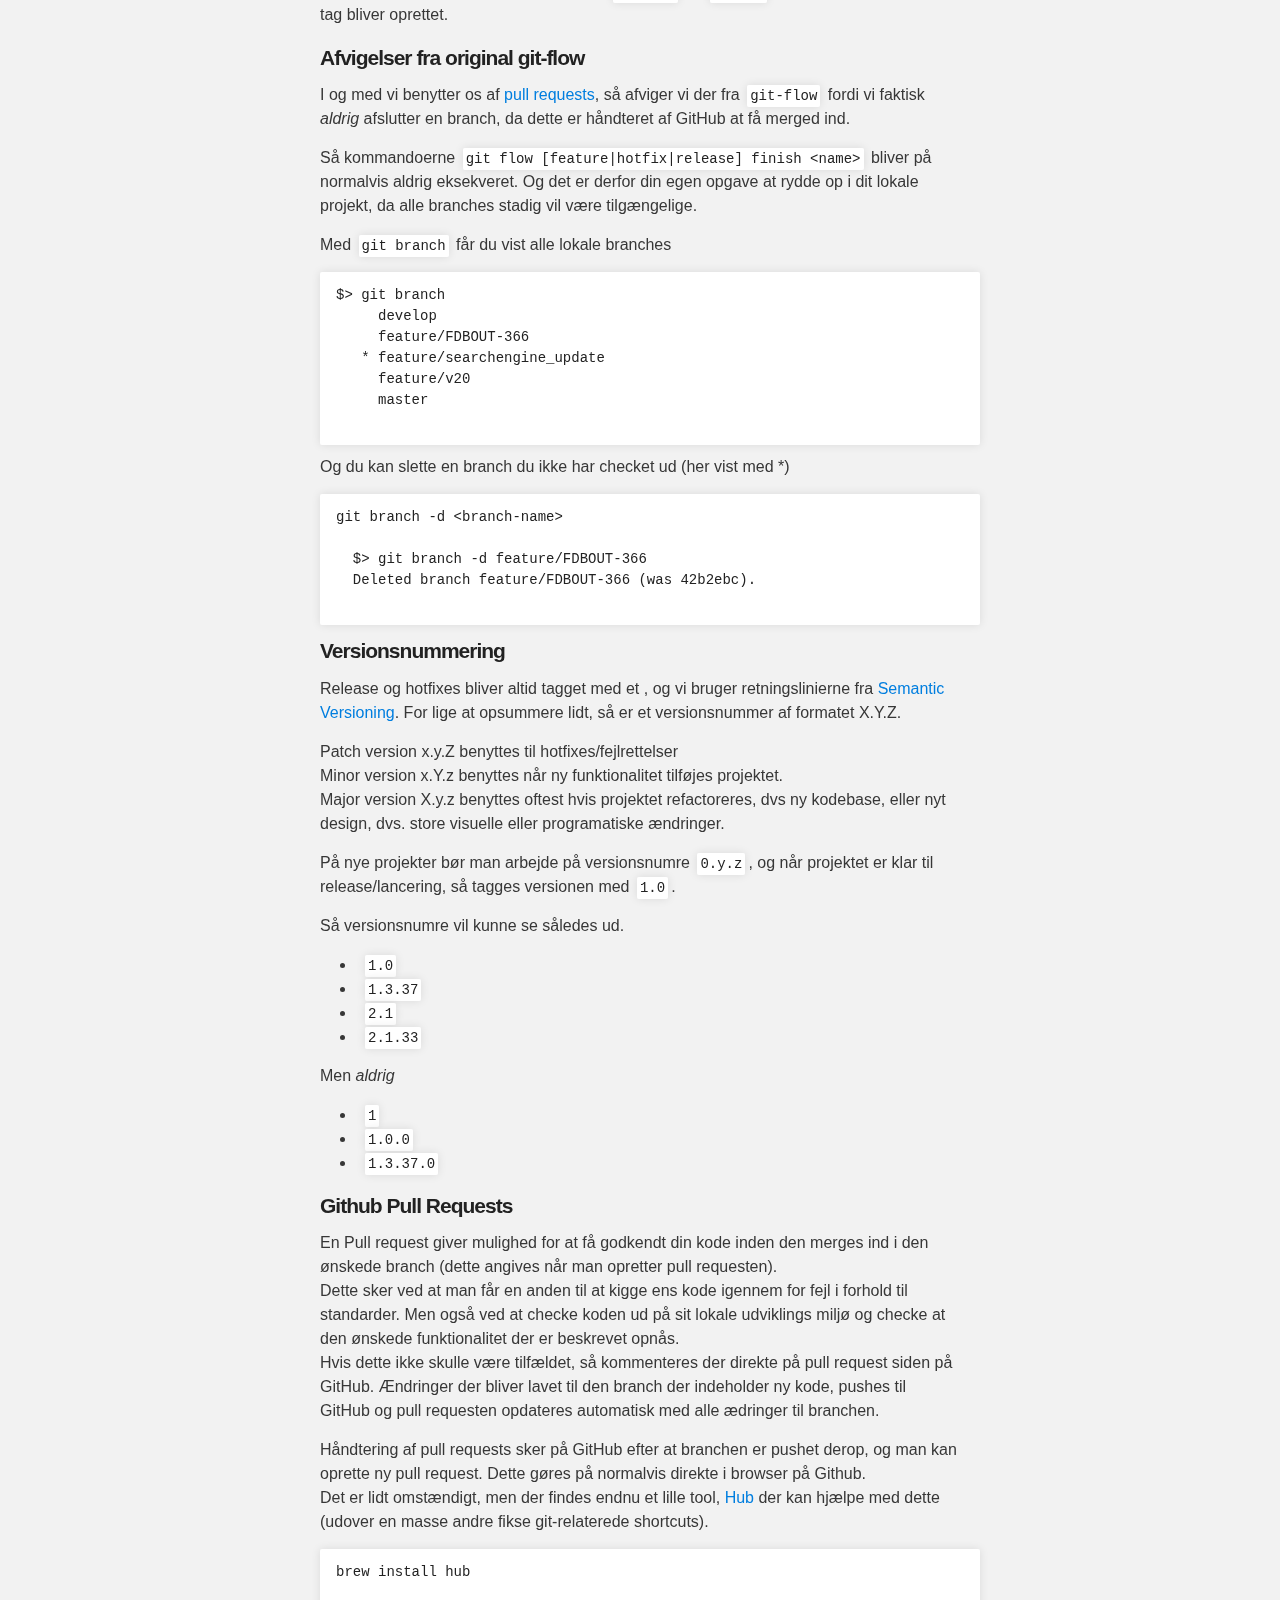
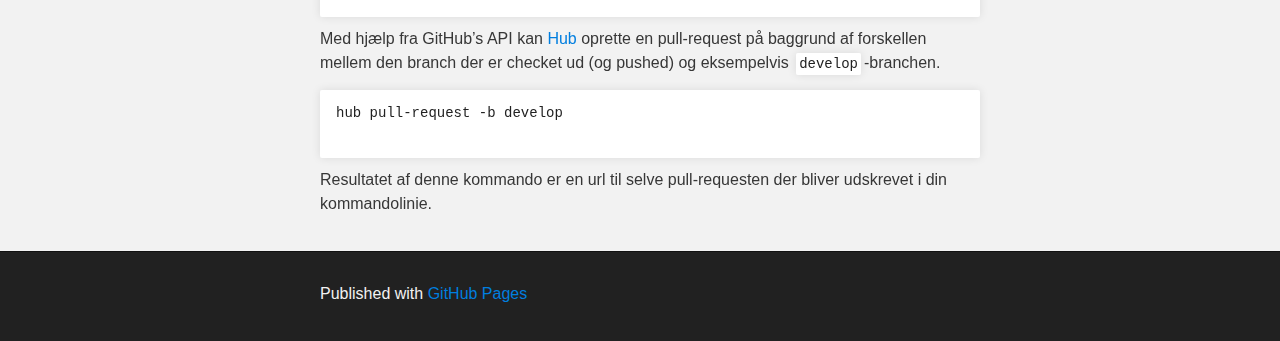
==== commit 90e436af: "Updated image-references" ====
--- a/git-the-reload-way.html
+++ b/git-the-reload-way.html
@@ -25,7 +25,7 @@
 
   <menu class="inner">
     <ul>
-      <li><a href="/index.html">Home</a></li>
+      <li><a href="/">Home</a></li>
       <li><a class="current" href="git-the-reload-way.html">Git the reload! way</a></li>
       <li><a href="http://reload.dk">Reload.dk</a></li>
     </ul>
@@ -78,7 +78,7 @@
       <p>Herunder er beskrevet visuelt hvordan branching modellen ser ud i praksis. </p>
 
       <figure>
-        <img src="http://nvie.com/img/2009/12/Screen-shot-2009-12-24-at-11.32.03.png" alt="image" />
+        <img src="http://nvie.com/img/git-model@2x.png" alt="image" />
         <figcaption>image</figcaption></figure>
 
       <h4 id="branches">Branches</h4>
@@ -103,7 +103,7 @@
       <code>master</code>-branchen er den branch som merges ud fra når man starter en <code>hotfix</code>-branch. </p>
 
       <h3 id="featurebranch">Feature branch</h3>
-      <div style='float:left;'> <img src='http://nvie.com/img/2009/12/fb.png'> </div>
+      <div style='float:left;'> <img src='http://nvie.com/img/fb@2x.png'> </div>
 
       <p>En <code>feature</code> branch benyttes til at udvikle en ny feature til et projekt (surprise), en <code>feature</code> er <em>ikke</em> en kritisk ændring af koden, som ikke kan vente til ny release.<br/>
       I <code>git-flow</code>-terminologien er en <code>feature</code>-branch blot en branch som oprettes på baggrund af <code>develop</code>-branchen. Når <code>feature</code>-branchen er klar, så pushes den til github hvor der oprettes en Pull request.</p>
@@ -173,7 +173,7 @@
       <h3 id="hotfixbranch">Hotfix branch</h3>
 
       <figure>
-        <img src="http://nvie.com/img/2010/01/hotfix-branches1.png" alt="image" />
+        <img src="http://nvie.com/img/hotfix-branches@2x.png" alt="image" />
         <figcaption>image</figcaption></figure>
 
       <p>Et <em>hotfix</em> er en rettelse der laves direkte til <code>master</code> dvs. produktionsmiljøet, og benyttes kun til at rette kritiske fejl på en eksisterende løsning, som skal løses ASAP, dvs det kan ikke vente til der bliver released en ny version.<br/>
@@ -276,8 +276,6 @@
 
       <p>Resultatet af denne kommando er en url til selve pull-requesten der bliver udskrevet i din kommandolinie.</p>
 
-      <div class="byline">Af: Hasse Ramlev Hansen <a
-          href="mailto:hasse@reload.dk">&lt;hasse@reload.dk&gt;</a></div>
     </section>
   </div>
 
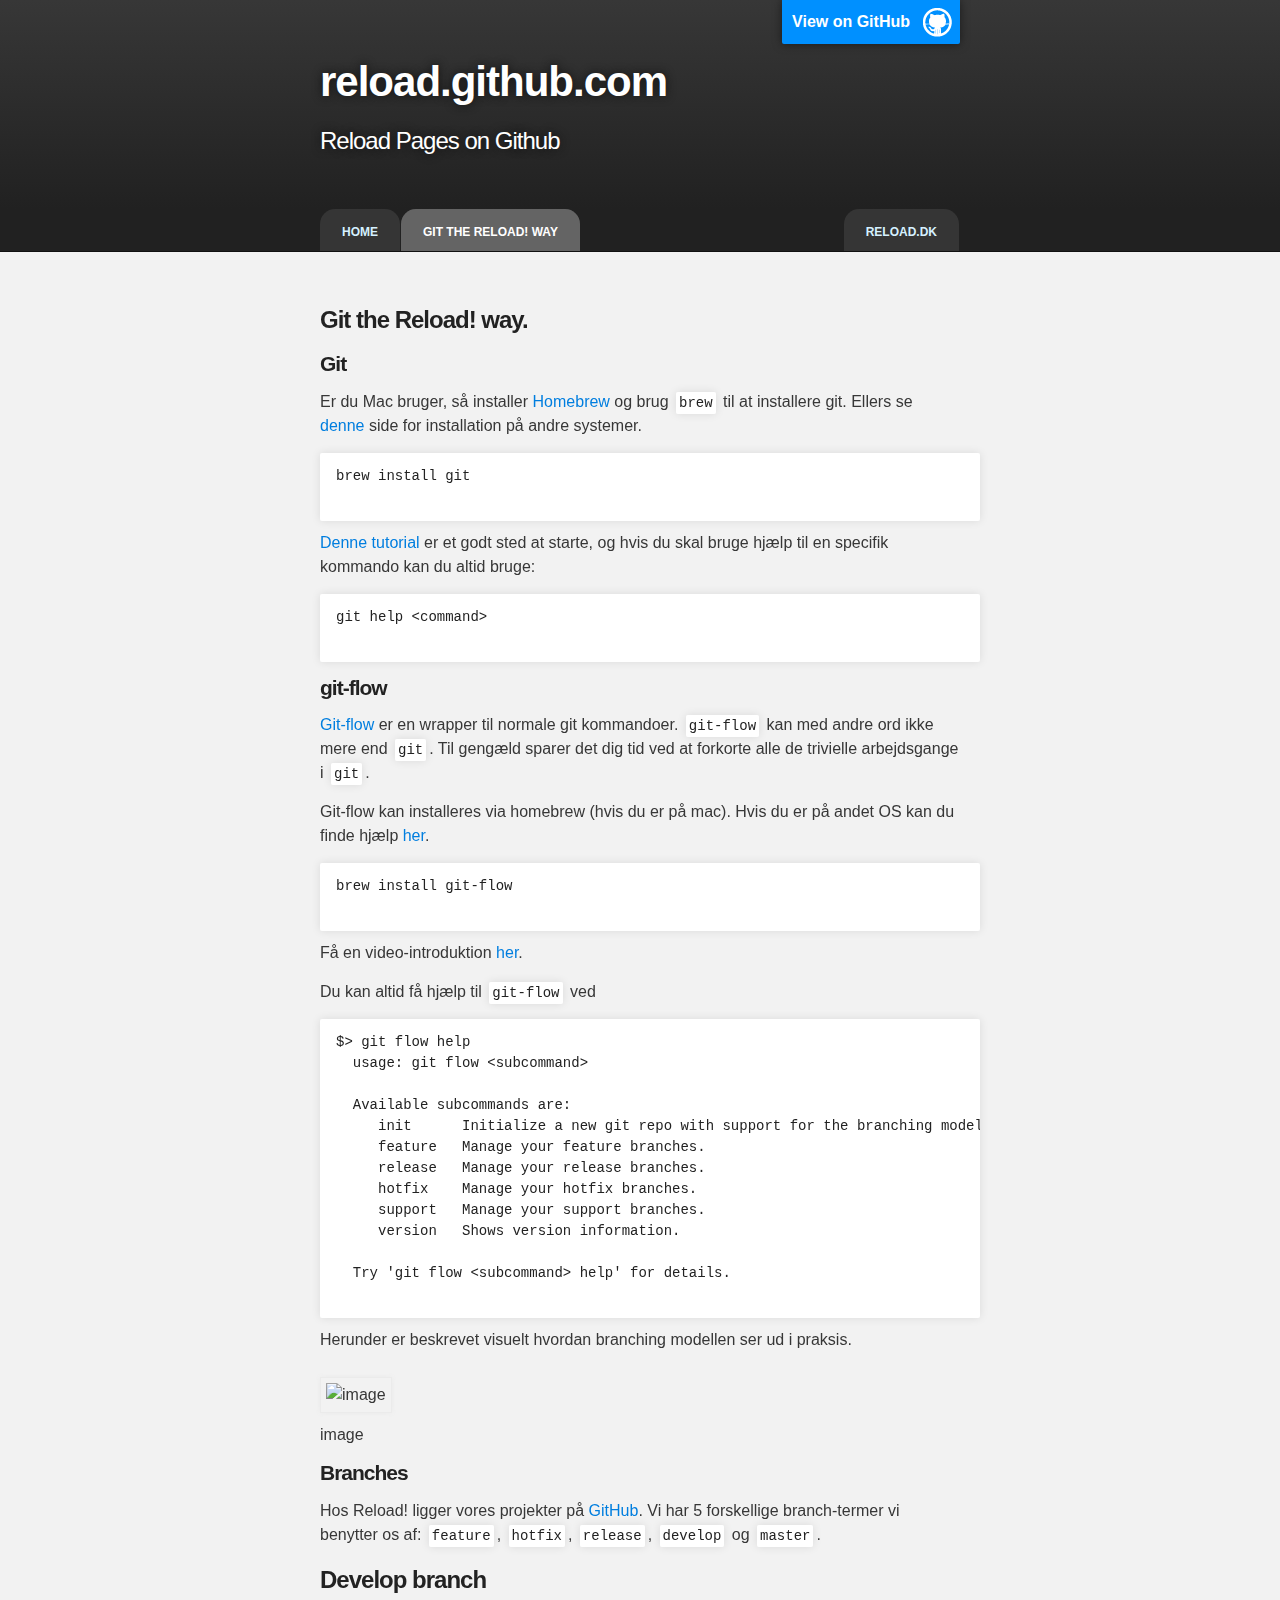
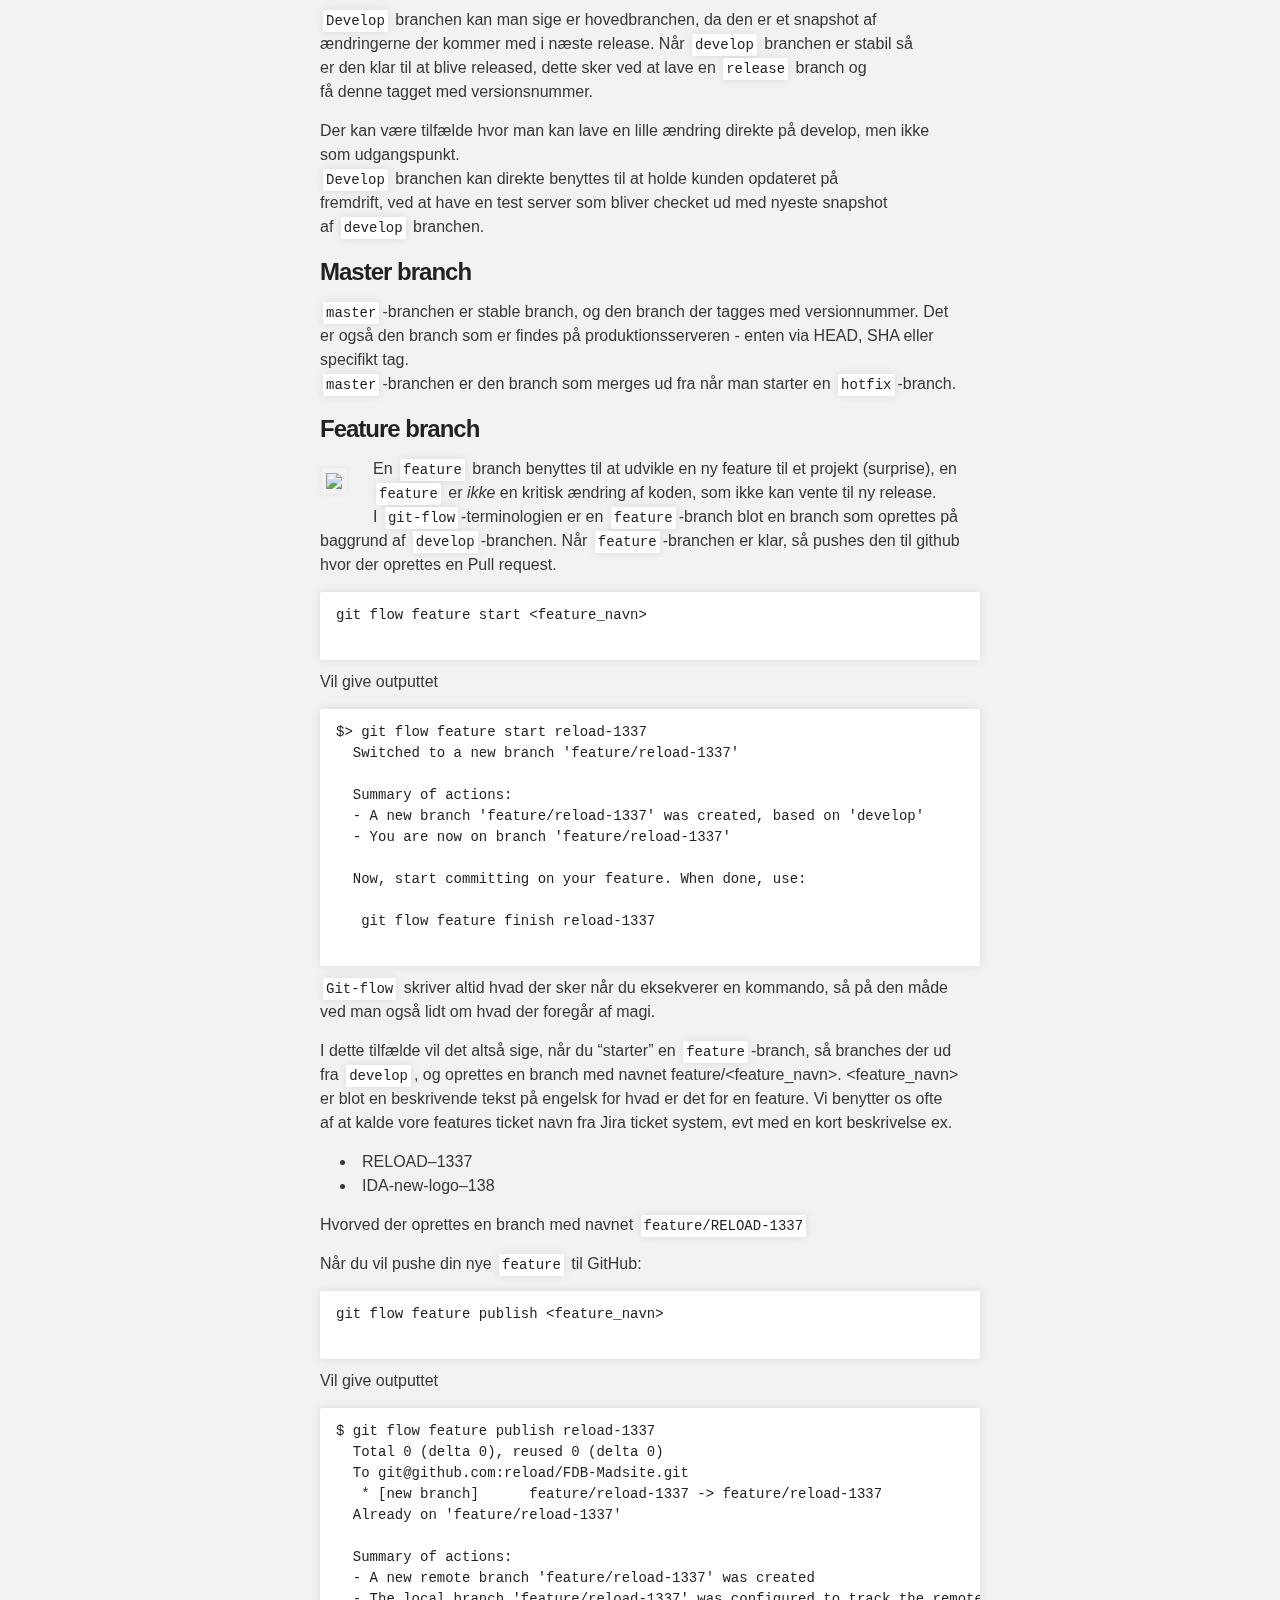
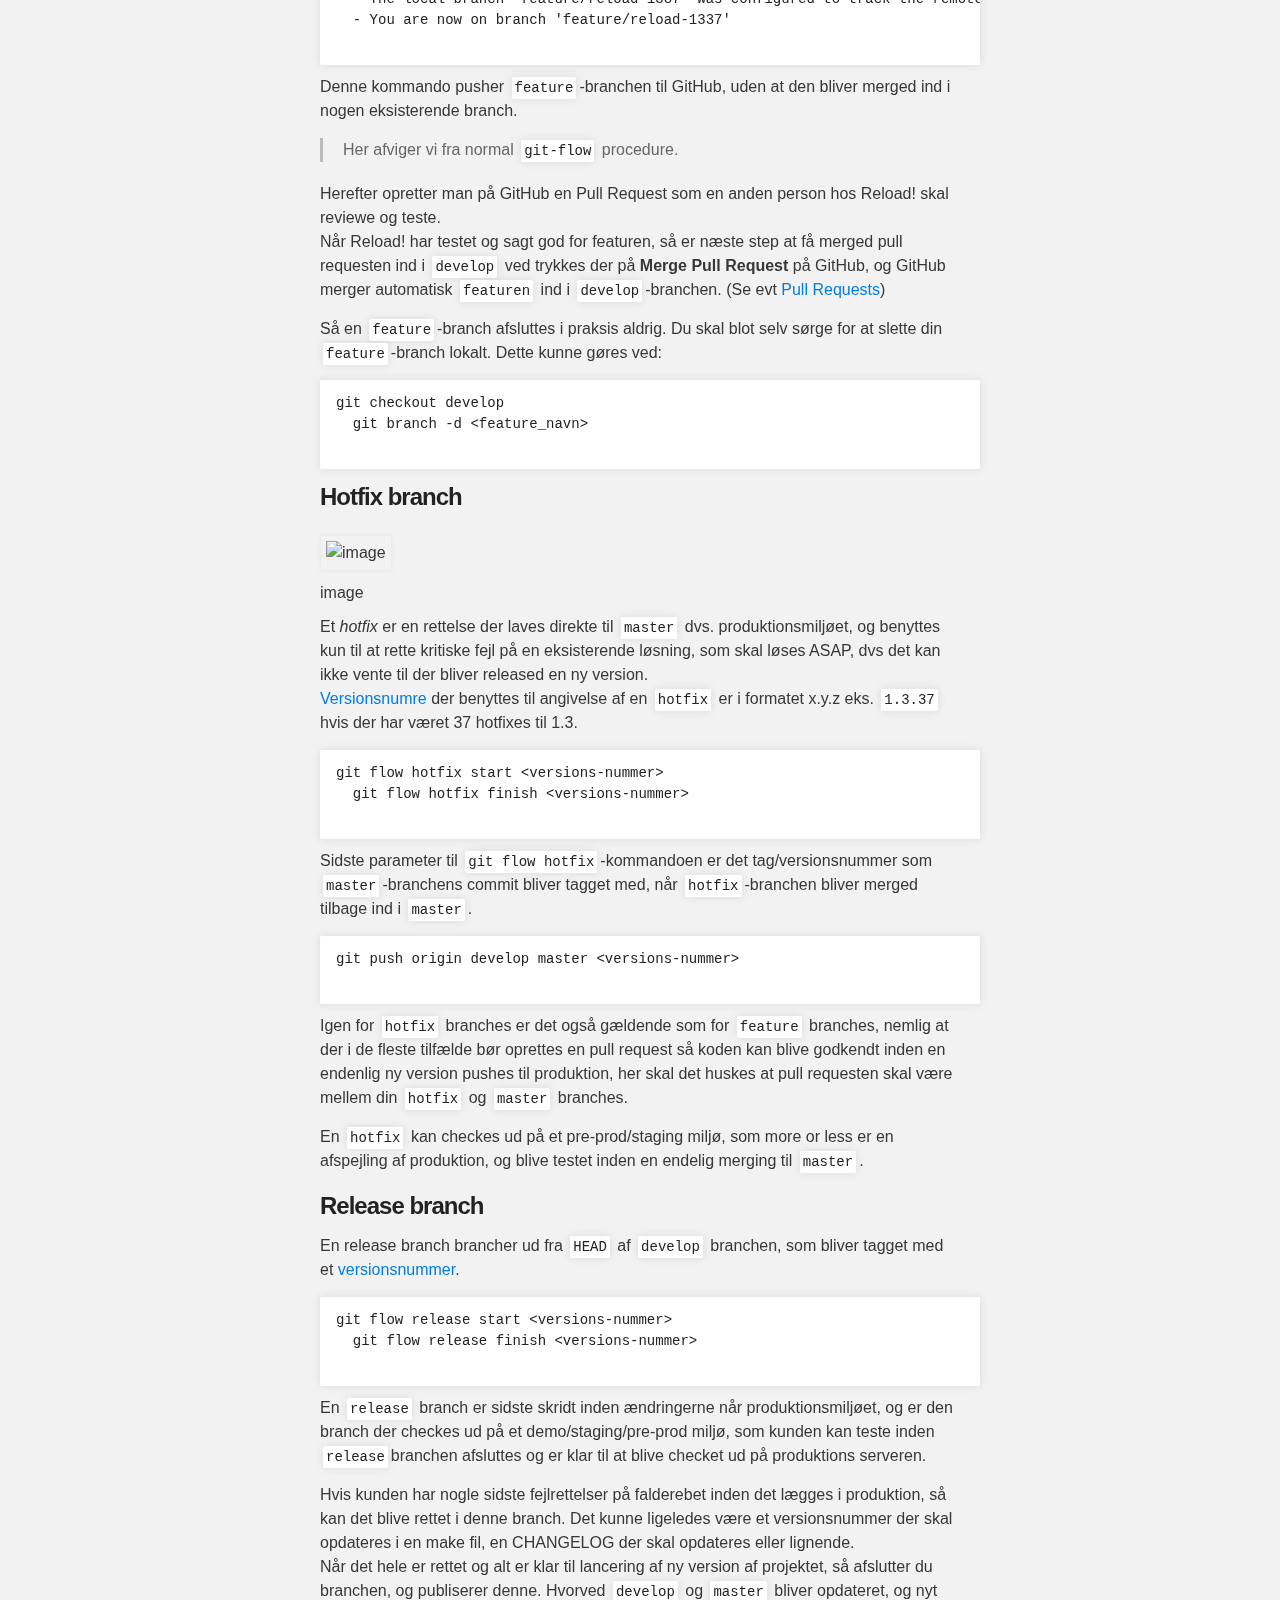
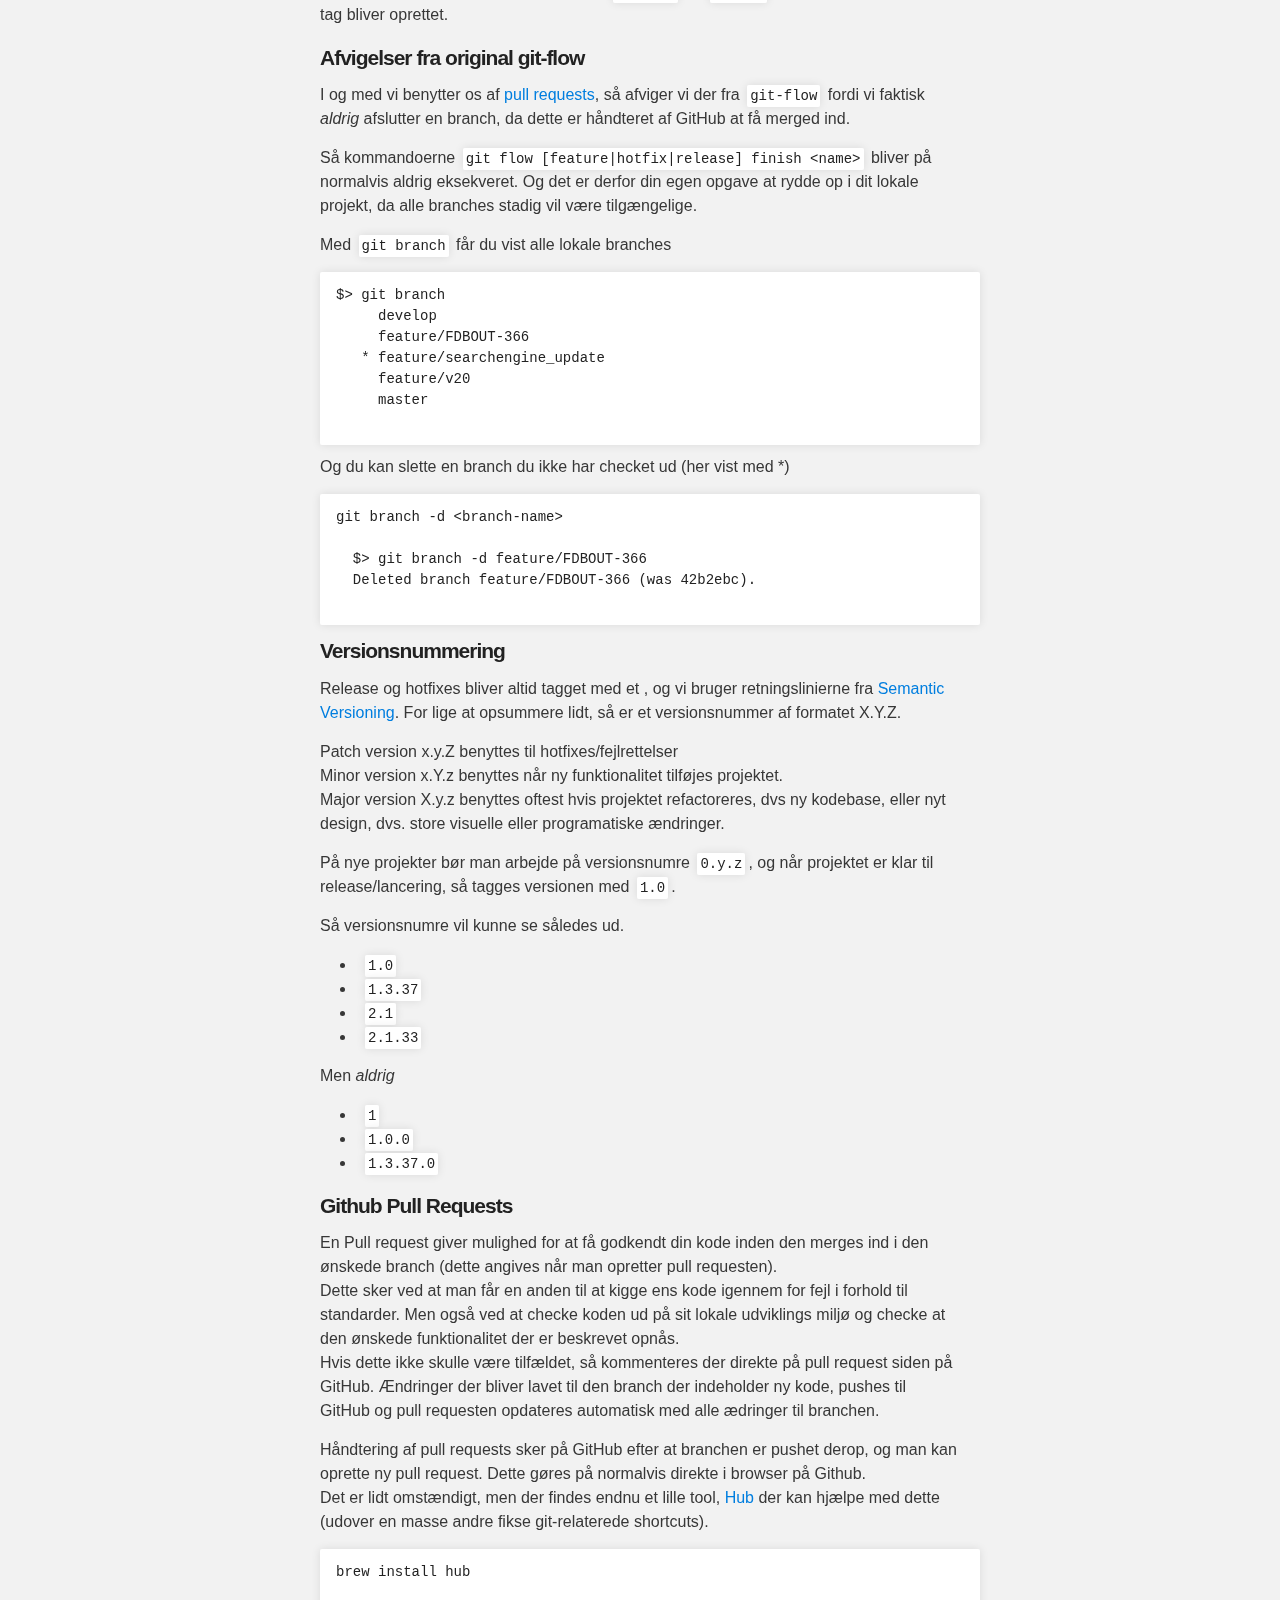
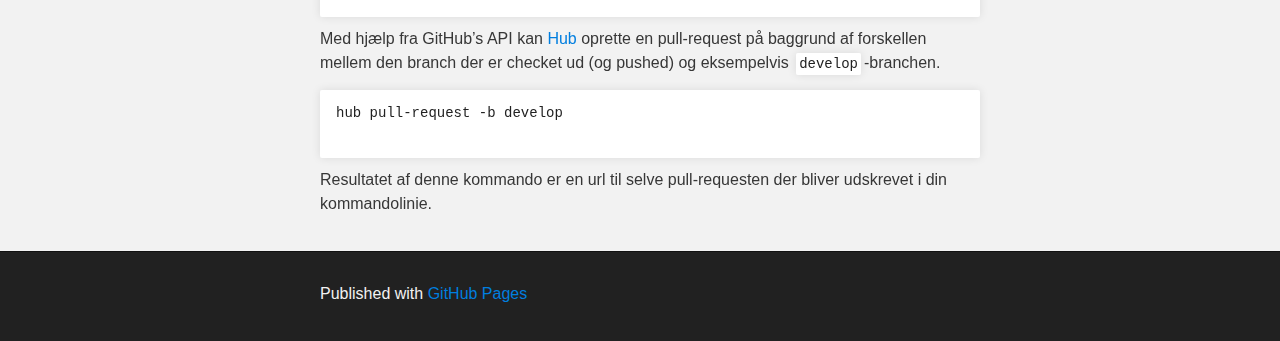
==== commit 270afea7: "Added some margin around the feature branch image" ====
--- a/git-the-reload-way.html
+++ b/git-the-reload-way.html
@@ -103,7 +103,7 @@
       <code>master</code>-branchen er den branch som merges ud fra når man starter en <code>hotfix</code>-branch. </p>
 
       <h3 id="featurebranch">Feature branch</h3>
-      <div style='float:left;'> <img src='http://nvie.com/img/fb@2x.png'> </div>
+      <div style='float:left; margin-right: 25px;'> <img src='http://nvie.com/img/fb@2x.png'> </div>
 
       <p>En <code>feature</code> branch benyttes til at udvikle en ny feature til et projekt (surprise), en <code>feature</code> er <em>ikke</em> en kritisk ændring af koden, som ikke kan vente til ny release.<br/>
       I <code>git-flow</code>-terminologien er en <code>feature</code>-branch blot en branch som oprettes på baggrund af <code>develop</code>-branchen. Når <code>feature</code>-branchen er klar, så pushes den til github hvor der oprettes en Pull request.</p>
